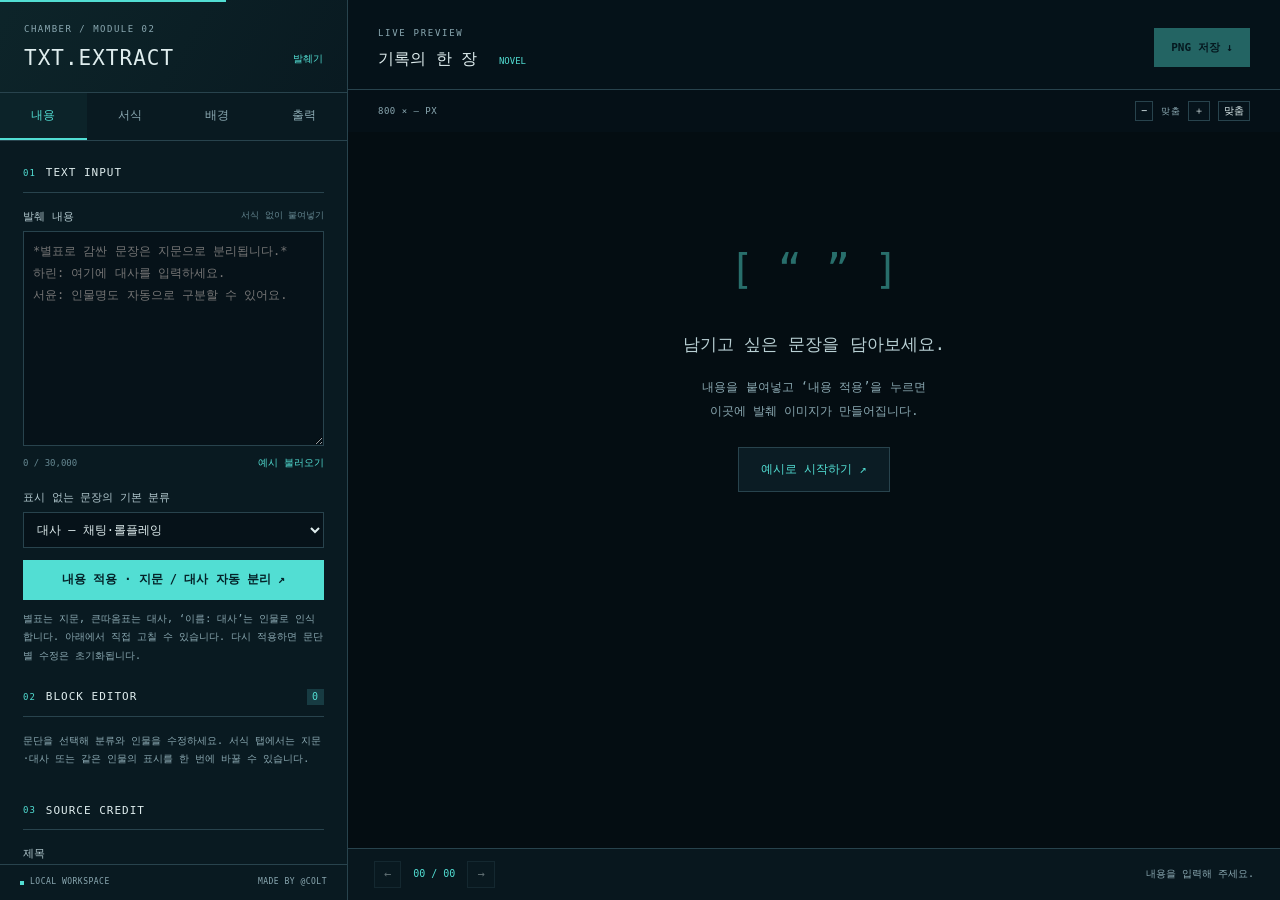
==== excerpt.html @ c3bf8d77 "Add SF HUD module home and novel/chat excerpt image editor" ====
<!doctype html>
<html lang="ko">
  <head>
    <meta charset="UTF-8" />
    <meta name="viewport" content="width=device-width, initial-scale=1" />
    <title>TXT.EXTRACT · @COLT</title>
    <link rel="icon" href="favicon.svg" />
    <link rel="stylesheet" href="fonts.css" />
    <link rel="stylesheet" href="excerpt.css" />
    <script src="excerpt-core.js" defer></script>
    <script src="excerpt.js" defer></script>
  </head>
  <body>
    <div class="extract-workspace">
      <aside class="controls" aria-label="발췌 편집 도구">
        <header class="control-title">
          <p>CHAMBER / MODULE 02</p>
          <h1>TXT.EXTRACT <span>발췌기</span></h1>
        </header>
        <nav class="editor-tabs" aria-label="발췌 편집 메뉴">
          <button data-panel="text" aria-selected="true">내용</button
          ><button data-panel="type" aria-selected="false">서식</button
          ><button data-panel="background" aria-selected="false">배경</button
          ><button data-panel="output" aria-selected="false">출력</button>
        </nav>
        <div class="panel-scroll">
          <section id="panel-text" class="panel">
            <div class="section-title"><span>01</span> TEXT INPUT</div>
            <label for="raw-text"
              >발췌 내용 <span class="subtle">서식 없이 붙여넣기</span></label
            >
            <textarea
              id="raw-text"
              rows="9"
              maxlength="30000"
              placeholder="*별표로 감싼 문장은 지문으로 분리됩니다.*&#10;하린: 여기에 대사를 입력하세요.&#10;서윤: 인물명도 자동으로 구분할 수 있어요."
            ></textarea>
            <div class="input-note">
              <span id="char-count">0 / 30,000</span
              ><button id="sample" class="text-button">예시 불러오기</button>
            </div>
            <label for="plain-type">표시 없는 문장의 기본 분류</label
            ><select id="plain-type">
              <option value="dialogue">대사 — 채팅·롤플레잉</option>
              <option value="narration">지문 — 소설·산문</option>
            </select>
            <button id="parse" class="primary full">
              내용 적용 · 지문 / 대사 자동 분리 ↗
            </button>
            <p class="hint">
              별표는 지문, 큰따옴표는 대사, ‘이름: 대사’는 인물로 인식합니다.
              아래에서 직접 고칠 수 있습니다. 다시 적용하면 문단별 수정은
              초기화됩니다.
            </p>
            <div class="section-title">
              <span>02</span> BLOCK EDITOR <b id="block-count">0</b>
            </div>
            <p class="hint">
              문단을 선택해 분류와 인물을 수정하세요. 서식 탭에서는 지문·대사
              또는 같은 인물의 표시를 한 번에 바꿀 수 있습니다.
            </p>
            <div
              id="block-list"
              class="block-list"
              aria-label="분리된 문단"
            ></div>
            <div id="block-editor" hidden>
              <div class="two-col">
                <label
                  >분류<select id="block-type">
                    <option value="narration">지문</option>
                    <option value="dialogue">대사</option>
                  </select></label
                ><label
                  >인물명<input
                    id="block-speaker"
                    list="speaker-list"
                    maxlength="24"
                    placeholder="선택 사항"
                /></label>
              </div>
              <datalist id="speaker-list"></datalist>
              <label for="block-text">선택 문단 내용</label
              ><textarea id="block-text" rows="5"></textarea>
              <div class="inline-toolbar" aria-label="선택한 글자 서식">
                <button data-mark="bold" title="선택 글자 굵게"><b>B</b></button
                ><button data-mark="italic" title="선택 글자 이탤릭">
                  <i>I</i></button
                ><button data-mark="strike" title="선택 글자 취소선">
                  <s>S</s></button
                ><input
                  id="mark-color"
                  type="color"
                  value="#ffee88"
                  aria-label="형광펜 색상"
                /><button data-mark="highlight">형광펜</button
                ><button id="clear-marks">초기화</button>
              </div>
              <p class="hint">
                위 내용에서 글자를 드래그한 다음 서식 버튼을 누르세요. 선택하지
                않으면 문단 전체에 적용됩니다. 내용 수정 시 이 문단의 부분
                서식은 초기화됩니다.
              </p>
              <div class="two-col">
                <button id="delete-block">문단 삭제</button
                ><button id="add-block">＋ 뒤에 문단 추가</button>
              </div>
            </div>
            <div class="section-title"><span>03</span> SOURCE CREDIT</div>
            <label
              >제목<input
                id="title"
                maxlength="100"
                placeholder="기록할 장면의 제목"
            /></label>
            <label
              >제작자<input
                id="creator"
                maxlength="100"
                placeholder="작가 · 제작자 이름"
            /></label>
            <label
              >캐릭터<input
                id="character"
                maxlength="100"
                placeholder="캐릭터 · 페어 이름"
            /></label>
            <label
              >플랫폼<input
                id="platform"
                maxlength="100"
                placeholder="플랫폼 이름"
            /></label>
            <label
              >출처 / 추가 표기<input
                id="source"
                maxlength="300"
                placeholder="작품명 · 링크 · 회차 등"
            /></label>
          </section>
          <section id="panel-type" class="panel" hidden>
            <div class="section-title"><span>01</span> READING FORMAT</div>
            <div class="segmented" aria-label="표현 형식">
              <button data-format="novel" aria-pressed="true">소설형</button
              ><button data-format="chat" aria-pressed="false">채팅형</button>
            </div>
            <label
              >글꼴<select id="font-family" data-config="fontFamily">
                <option
                  value="'Malgun Gothic', 'Apple SD Gothic Neo', sans-serif"
                >
                  고딕 · 시스템
                </option>
                <option value="'Batang', 'AppleMyungjo', serif">
                  명조 · 시스템
                </option>
                <option value="'D2Coding', monospace">D2Coding</option>
                <option value="'Nanum Gothic Coding', monospace">
                  나눔고딕코딩
                </option>
                <option value="'Orbit', sans-serif">Orbit</option>
              </select></label
            >
            <div class="two-col">
              <label
                >글자 크기 (px)<input
                  type="number"
                  id="font-size"
                  data-config="fontSize"
                  min="12"
                  max="64"
                  value="24" /></label
              ><label
                >줄 간격 (배)<input
                  type="number"
                  data-config="lineHeight"
                  min="1.2"
                  max="2.8"
                  step="0.1"
                  value="1.8"
              /></label>
            </div>
            <label
              >장평 <output id="widthScale-value">100%</output
              ><input
                type="range"
                data-config="widthScale"
                min="0.6"
                max="1.4"
                step="0.01"
                value="1"
            /></label>
            <label
              >자간 <output id="letterSpacing-value">0px</output
              ><input
                type="range"
                data-config="letterSpacing"
                min="-2"
                max="10"
                step="0.5"
                value="0"
            /></label>
            <div class="two-col">
              <label
                >문단 간격 (px)<input
                  type="number"
                  data-config="paragraphGap"
                  min="0"
                  max="100"
                  value="20" /></label
              ><label
                >전체 여백 (px)<input
                  type="number"
                  data-config="padding"
                  min="24"
                  max="180"
                  value="56"
              /></label>
            </div>
            <div class="two-col">
              <label
                >지문 추가 간격<input
                  type="number"
                  data-config="narrationGap"
                  min="0"
                  max="100"
                  value="8" /></label
              ><label
                >대사 추가 간격<input
                  type="number"
                  data-config="dialogueGap"
                  min="0"
                  max="100"
                  value="0"
              /></label>
            </div>
            <div class="section-title"><span>02</span> BATCH STYLE</div>
            <label
              >한 번에 편집할 대상<select id="style-target">
                <option value="narration">모든 지문</option>
                <option value="dialogue">모든 대사</option>
              </select></label
            >
            <p id="target-note" class="hint">
              같은 유형의 모든 문단에 적용됩니다.
            </p>
            <div class="two-col">
              <label
                >글자 색<input
                  type="color"
                  id="style-color"
                  value="#b2c7d1" /></label
              ><label
                >말풍선 색<input type="color" id="style-bubble" value="#12313b"
              /></label>
            </div>
            <div class="toggle-row">
              <label><input id="style-bold" type="checkbox" /> 굵게</label
              ><label><input id="style-italic" type="checkbox" /> 이탤릭</label
              ><label><input id="style-strike" type="checkbox" /> 취소선</label>
            </div>
            <div class="two-col">
              <label class="check-label"
                ><input id="style-highlight-on" type="checkbox" /> 형광펜</label
              ><label
                >형광펜 색<input
                  type="color"
                  id="style-highlight"
                  value="#526124"
              /></label>
            </div>
            <label
              >채팅 말풍선 위치<select id="style-align">
                <option value="auto">인물 순서로 좌 / 우</option>
                <option value="left">왼쪽</option>
                <option value="right">오른쪽</option>
              </select></label
            >
            <button id="reset-overrides" class="full">
              이 대상의 개별 서식 지우기
            </button>
            <p class="hint">
              개별 문단·부분 서식은 일괄 서식보다 우선합니다. 초기화하면 선택한
              대상에 속한 인물·문단·부분 서식을 함께 지워 일괄 서식을
              적용합니다.
            </p>
          </section>
          <section id="panel-background" class="panel" hidden>
            <div class="section-title"><span>01</span> BACKGROUND THEME</div>
            <div class="presets">
              <button data-theme="signal">
                <i style="background: #081c21"></i> SIGNAL</button
              ><button data-theme="paper">
                <i style="background: #f3eee5"></i> PAPER</button
              ><button data-theme="midnight">
                <i style="background: #171729"></i> MIDNIGHT</button
              ><button data-theme="rose">
                <i style="background: #f7e9ed"></i> ROSE
              </button>
            </div>
            <div class="two-col">
              <label
                >배경 색<input
                  type="color"
                  data-config="background"
                  value="#081c21" /></label
              ><label
                >프레임 색<input
                  type="color"
                  data-config="accent"
                  value="#52ded3"
              /></label>
            </div>
            <label
              >제목 · 출처 색<input
                type="color"
                data-config="ink"
                value="#dfedee"
            /></label>
            <label class="check-label"
              ><input type="checkbox" data-config="grid" checked /> HUD 배경
              격자 표시</label
            >
            <div class="section-title"><span>02</span> IMAGE LAYER</div>
            <label class="upload-label" for="background-file"
              ><span>＋ 배경 이미지 첨부</span
              ><small>PNG · JPG · WEBP / 최대 15MB</small
              ><input
                type="file"
                id="background-file"
                accept="image/png,image/jpeg,image/webp"
            /></label>
            <p id="image-name" class="hint">
              첨부한 이미지는 브라우저 안에서만 사용됩니다.
            </p>
            <label
              >이미지 불투명도 <output id="imageOpacity-value">50%</output
              ><input
                type="range"
                data-config="imageOpacity"
                min="0"
                max="1"
                step="0.01"
                value="0.5"
            /></label>
            <label
              >이미지 밝기 <output id="imageBrightness-value">100%</output
              ><input
                type="range"
                data-config="imageBrightness"
                min="0"
                max="200"
                step="1"
                value="100"
            /></label>
            <button id="remove-background" class="full">
              배경 이미지 제거
            </button>
            <p class="hint">
              이미지는 각 페이지에 꽉 차게 배치되며 중앙을 기준으로 잘립니다.
              불투명도는 배경 사진에만 적용됩니다.
            </p>
          </section>
          <section id="panel-output" class="panel" hidden>
            <div class="section-title"><span>01</span> PAGE SIZE</div>
            <label
              >페이지 나누기<select id="page-mode" data-config="pageMode">
                <option value="auto">자동 높이 — 내용에 맞게 한 장</option>
                <option value="fixed">지정 크기 — 넘치면 자동 분할</option>
                <option value="four">4장 맞춤 — 높이 자동 확장</option>
              </select></label
            >
            <p id="page-mode-note" class="hint"></p>
            <div class="two-col">
              <label
                >너비 (px)<input
                  type="number"
                  id="page-width"
                  data-config="width"
                  min="320"
                  max="1800"
                  step="10"
                  value="800" /></label
              ><label id="height-label"
                >높이 (px)<input
                  type="number"
                  id="page-height"
                  data-config="height"
                  min="320"
                  max="12000"
                  step="10"
                  value="1000"
              /></label>
            </div>
            <div class="preset-sizes">
              <button data-size="800,800">1:1</button
              ><button data-size="800,1000">4:5</button
              ><button data-size="900,1600">9:16</button
              ><button data-size="1200,675">16:9</button>
            </div>
            <p class="hint">
              4장 맞춤은 입력한 높이를 최소 높이로 사용합니다. 내용이 넘치면 네
              장을 같은 높이로 늘립니다. 글자 크기는 유지하고, 글줄 사이에서
              분리합니다.
            </p>
            <div class="section-title"><span>02</span> EXPORT</div>
            <button id="export-current" class="primary full">
              현재 페이지 PNG 저장 ↓
            </button>
            <button id="export-all" class="full">
              전체 PNG 묶음 저장 (.zip) ↓
            </button>
            <p class="hint">
              미리보기와 동일한 픽셀 크기로 저장합니다. 여러 장은 ZIP 안의 개별
              PNG로 제공됩니다. 매우 긴 자동 높이는 12,000px 단위로 안전하게
              나눕니다.
            </p>
            <div class="section-title"><span>03</span> SAVE YOUR WORK</div>
            <button id="save-project" class="full">
              편집 파일 저장 (.json)</button
            ><label class="import-label"
              >편집 파일 불러오기<input
                type="file"
                id="load-project"
                accept="application/json,.json"
            /></label>
            <p class="hint">
              새로고침 전 편집 파일을 저장해 주세요. 내용·서식·배경 이미지를
              함께 보관하고 다시 편집할 수 있습니다. 홈 / 탭 이동 중에는 작업이
              유지됩니다.
            </p>
          </section>
        </div>
        <footer class="control-footer">
          <span class="status-dot"></span> LOCAL WORKSPACE
          <span>MADE BY @COLT</span>
        </footer>
      </aside>
      <main class="preview-panel">
        <header class="preview-toolbar">
          <div>
            <span class="eyebrow">LIVE PREVIEW</span>
            <h2>기록의 한 장 <span id="format-label">NOVEL</span></h2>
          </div>
          <button id="quick-export" class="primary">PNG 저장 ↓</button>
        </header>
        <div class="preview-meta">
          <span id="dimensions">800 × — PX</span>
          <div>
            <button id="zoom-out" aria-label="미리보기 축소">−</button
            ><span id="zoom-label">맞춤</span
            ><button id="zoom-in" aria-label="미리보기 확대">＋</button
            ><button id="zoom-fit">맞춤</button>
          </div>
        </div>
        <div id="preview-scroll" class="preview-scroll">
          <div id="canvas-holder">
            <canvas
              id="excerpt-canvas"
              aria-label="발췌 이미지 미리보기"
            ></canvas>
          </div>
          <div id="empty-state">
            <span>[ “ ” ]</span>
            <h3>남기고 싶은 문장을 담아보세요.</h3>
            <p>
              내용을 붙여넣고 ‘내용 적용’을 누르면<br />이곳에 발췌 이미지가
              만들어집니다.
            </p>
            <button id="empty-sample">예시로 시작하기 ↗</button>
          </div>
        </div>
        <footer class="preview-footer">
          <div class="page-navigation">
            <button id="previous-page" aria-label="이전 페이지">←</button
            ><span id="page-number">01 / 01</span
            ><button id="next-page" aria-label="다음 페이지">→</button>
          </div>
          <span id="status" role="status" aria-live="polite"
            >내용을 입력해 주세요.</span
          >
        </footer>
      </main>
    </div>
  </body>
</html>
---- excerpt.css ----
:root {
  color-scheme: dark;
  --accent: #52ded3;
  --text: #dfedee;
  --muted: #8ba9b2;
  --line: #28434d;
  --mono: "D2Coding", monospace;
}
* {
  box-sizing: border-box;
}
[hidden] {
  display: none !important;
}
body {
  margin: 0;
  background: #040d12;
  color: var(--text);
  font: 12px/1.6 var(--mono);
}
button,
input,
textarea,
select {
  font: inherit;
}
button {
  cursor: pointer;
  background: #0b1c24;
  border: 1px solid var(--line);
  color: var(--text);
  padding: 9px 12px;
  transition:
    border-color 0.15s,
    background 0.15s;
}
button:hover {
  border-color: var(--accent);
  background: #123039;
}
button:disabled {
  opacity: 0.4;
  cursor: default;
}
button:focus-visible,
input:focus-visible,
textarea:focus-visible,
select:focus-visible {
  outline: 2px solid var(--accent);
  outline-offset: 2px;
}
input,
textarea,
select {
  background: #061219;
  border: 1px solid var(--line);
  border-radius: 0;
  color: var(--text);
  padding: 9px;
  width: 100%;
  min-width: 0;
}
textarea {
  resize: vertical;
  line-height: 1.8;
}
label {
  display: block;
  color: #b2c8ce;
  font-size: 11px;
  margin: 15px 0 6px;
}
label input,
label select {
  display: block;
  margin-top: 6px;
}
input[type="color"] {
  height: 36px;
  padding: 4px;
}
input[type="range"] {
  accent-color: var(--accent);
  padding: 0;
  cursor: pointer;
}
input[type="checkbox"] {
  display: inline-block;
  width: auto;
  accent-color: var(--accent);
  margin: 0 5px 0 0;
}
output {
  float: right;
  color: var(--accent);
}
.full {
  width: 100%;
  margin-top: 12px;
}
.primary {
  background: var(--accent);
  border-color: var(--accent);
  color: #042228;
  font-weight: bold;
}
.primary:hover {
  background: #82eee6;
  color: #042228;
}
.extract-workspace {
  display: grid;
  grid-template-columns: 348px minmax(0, 1fr);
  height: 100dvh;
}
.controls {
  display: flex;
  flex-direction: column;
  min-height: 0;
  border-right: 1px solid var(--line);
  background: #091a21;
}
.control-title {
  padding: 22px 24px 16px;
  position: relative;
  background: linear-gradient(120deg, #15393a55, transparent);
}
.control-title:before {
  content: "";
  position: absolute;
  top: 0;
  left: 0;
  width: 65%;
  height: 2px;
  background: var(--accent);
}
.control-title p {
  font-size: 9px;
  letter-spacing: 1.5px;
  color: var(--muted);
  margin: 0 0 6px;
}
.control-title h1 {
  font-size: 21px;
  font-weight: normal;
  margin: 0;
  letter-spacing: 1px;
  display: flex;
  justify-content: space-between;
  align-items: center;
}
.control-title h1 span {
  font-size: 10px;
  color: var(--accent);
  letter-spacing: 0;
}
.editor-tabs {
  display: grid;
  grid-template-columns: repeat(4, 1fr);
  border-top: 1px solid var(--line);
  border-bottom: 1px solid var(--line);
}
.editor-tabs button {
  border: 0;
  border-bottom: 2px solid transparent;
  color: var(--muted);
  background: transparent;
  padding: 13px 0;
}
.editor-tabs button[aria-selected="true"] {
  color: var(--accent);
  border-color: var(--accent);
  background: #52ded30b;
}
.panel-scroll {
  overflow-y: auto;
  flex: 1;
  padding: 0 23px 24px;
  scrollbar-width: thin;
  scrollbar-color: #34535e #08171e;
}
.section-title {
  display: flex;
  align-items: center;
  gap: 10px;
  font-size: 11px;
  letter-spacing: 1px;
  margin: 23px 0 15px;
  border-bottom: 1px solid var(--line);
  padding-bottom: 10px;
}
.section-title > span {
  font-size: 9px;
  color: var(--accent);
}
.section-title b {
  margin-left: auto;
  background: #173b42;
  color: var(--accent);
  padding: 0 5px;
  font-size: 10px;
  font-weight: normal;
}
.hint {
  color: var(--muted);
  font-size: 10px;
  line-height: 1.85;
  margin: 10px 0;
  overflow-wrap: anywhere;
}
.subtle {
  float: right;
  color: #678993;
  font-size: 9px;
}
.input-note {
  display: flex;
  align-items: center;
  justify-content: space-between;
  color: #678993;
  font-size: 9px;
}
.text-button {
  border: 0;
  padding: 3px 0;
  background: transparent;
  color: var(--accent);
  font-size: 10px;
}
.two-col {
  display: grid;
  grid-template-columns: 1fr 1fr;
  gap: 10px;
}
.two-col > label {
  min-width: 0;
}
.block-list {
  max-height: 218px;
  overflow-y: auto;
  scrollbar-width: thin;
  display: flex;
  flex-direction: column;
  gap: 5px;
}
.block-item {
  display: flex;
  gap: 8px;
  align-items: center;
  text-align: left;
  padding: 9px;
  min-height: 38px;
}
.block-item[aria-pressed="true"] {
  border-color: var(--accent);
  background: #133037;
}
.block-item > span {
  color: var(--accent);
  font-size: 9px;
  flex: none;
}
.block-item > small {
  font-size: 10px;
  white-space: nowrap;
  overflow: hidden;
  text-overflow: ellipsis;
  color: #bad0d5;
}
.inline-toolbar {
  display: flex;
  gap: 4px;
  flex-wrap: wrap;
  margin-top: 8px;
}
.inline-toolbar button {
  font-size: 10px;
  padding: 6px 9px;
}
.inline-toolbar input[type="color"] {
  width: 30px;
  height: 31px;
}
.segmented {
  display: grid;
  grid-template-columns: 1fr 1fr;
}
.segmented button[aria-pressed="true"] {
  color: var(--accent);
  border-color: var(--accent);
  background: #153237;
}
.toggle-row {
  display: flex;
  justify-content: space-between;
}
.toggle-row label,
.check-label {
  display: flex;
  align-items: center;
}
.presets {
  display: grid;
  grid-template-columns: 1fr 1fr;
  gap: 8px;
}
.presets button {
  font-size: 10px;
  text-align: left;
  padding: 11px 8px;
}
.presets i {
  display: inline-block;
  width: 14px;
  height: 14px;
  border: 1px solid #75979e;
  vertical-align: middle;
  margin-right: 7px;
}
.upload-label {
  border: 1px dashed #4b7179;
  text-align: center;
  padding: 18px 10px;
  cursor: pointer;
}
.upload-label span {
  display: block;
  color: var(--accent);
  font-size: 12px;
}
.upload-label small {
  display: block;
  color: var(--muted);
  margin-top: 5px;
}
.upload-label input {
  font-size: 10px;
  margin-top: 10px;
  border: 0;
  padding: 0;
}
.preset-sizes {
  display: grid;
  grid-template-columns: repeat(4, 1fr);
  gap: 5px;
  margin-top: 12px;
}
.preset-sizes button {
  padding: 7px 4px;
  font-size: 10px;
}
.import-label {
  border: 1px solid var(--line);
  padding: 10px;
  cursor: pointer;
}
.import-label input {
  font-size: 10px;
  padding: 0;
  border: 0;
}
.control-footer {
  display: flex;
  align-items: center;
  gap: 6px;
  border-top: 1px solid var(--line);
  padding: 11px 20px;
  color: var(--muted);
  font-size: 8px;
  letter-spacing: 0.5px;
}
.control-footer > span:last-child {
  margin-left: auto;
}
.status-dot {
  height: 4px;
  width: 4px;
  background: var(--accent);
}
.preview-panel {
  display: flex;
  flex-direction: column;
  min-height: 0;
  min-width: 0;
  background-image: radial-gradient(#31586355 0.7px, transparent 0.7px);
  background-size: 16px 16px;
}
.preview-toolbar {
  display: flex;
  align-items: center;
  justify-content: space-between;
  padding: 23px 30px 17px;
  background: #06131beb;
  border-bottom: 1px solid var(--line);
  gap: 12px;
}
.eyebrow {
  color: var(--muted);
  letter-spacing: 1.7px;
  font-size: 9px;
}
.preview-toolbar h2 {
  margin: 4px 0 0;
  font-size: 16px;
  font-weight: normal;
}
.preview-toolbar h2 span {
  font-size: 9px;
  color: var(--accent);
  margin-left: 12px;
}
.preview-toolbar .primary {
  font-size: 11px;
  padding: 10px 16px;
}
.preview-meta {
  padding: 11px 30px;
  display: flex;
  justify-content: space-between;
  color: var(--muted);
  font-size: 9px;
  letter-spacing: 0.5px;
  align-items: center;
  background: #06131b99;
}
.preview-meta > div {
  display: flex;
  align-items: center;
  gap: 8px;
}
.preview-meta button {
  padding: 1px 5px;
  font-size: 10px;
  background: #06131b;
}
.preview-scroll {
  flex: 1;
  overflow: auto;
  padding: 25px 40px 40px;
  min-height: 200px;
  position: relative;
  scrollbar-width: thin;
  scrollbar-color: #34535e #06131b;
}
#canvas-holder {
  margin: auto;
  width: fit-content;
  max-width: none;
  box-shadow: 0 15px 70px #0006;
  border: 1px solid #395660;
}
#excerpt-canvas {
  display: block;
}
#empty-state {
  text-align: center;
  max-width: 450px;
  margin: 80px auto;
  color: var(--muted);
}
#empty-state > span {
  font-size: 40px;
  color: #52ded377;
}
#empty-state h3 {
  font-size: 17px;
  font-weight: normal;
  color: #b9d0d4;
  margin-top: 30px;
}
#empty-state p {
  font-size: 12px;
  line-height: 2;
}
#empty-state button {
  color: var(--accent);
  margin-top: 12px;
  padding: 12px 22px;
}
.preview-footer {
  display: flex;
  align-items: center;
  justify-content: space-between;
  gap: 18px;
  border-top: 1px solid var(--line);
  background: #08171e;
  padding: 12px 26px;
}
.page-navigation {
  display: flex;
  align-items: center;
  gap: 12px;
  flex: none;
}
.page-navigation button {
  padding: 3px 9px;
}
.page-navigation span {
  font-size: 10px;
  color: var(--accent);
}
#status {
  color: var(--muted);
  font-size: 10px;
  text-align: right;
  overflow-wrap: anywhere;
}
#status.error {
  color: #ff9a9a;
}
@media (max-width: 1050px) {
  .extract-workspace {
    grid-template-columns: 310px minmax(0, 1fr);
  }
  .panel-scroll {
    padding: 0 18px 22px;
  }
  .preview-toolbar {
    padding: 20px;
  }
  .preview-scroll {
    padding: 22px 20px;
  }
  .preview-footer {
    padding: 12px 16px;
    flex-wrap: wrap;
  }
  .preview-meta {
    padding: 10px 20px;
  }
}
@media (max-width: 700px) {
  .extract-workspace {
    height: auto;
    grid-template-columns: 1fr;
  }
  .controls {
    height: 560px;
    border-right: 0;
    border-bottom: 1px solid var(--line);
  }
  .control-title {
    padding: 16px 20px 13px;
  }
  .control-title h1 {
    font-size: 19px;
  }
  .panel-scroll {
    padding: 0 20px 20px;
  }
  .control-footer {
    display: none;
  }
  .preview-panel {
    min-height: 500px;
    height: 70dvh;
  }
  .preview-toolbar {
    padding: 16px 20px;
  }
  .preview-scroll {
    padding: 20px 16px;
  }
  .preview-meta {
    padding: 9px 16px;
  }
  .preview-footer {
    gap: 8px;
    align-items: flex-start;
  }
  #status {
    max-width: 60%;
  }
  #empty-state {
    margin: 40px auto;
  }
  .preview-toolbar h2 {
    font-size: 14px;
  }
}
@media (prefers-reduced-motion: reduce) {
  * {
    transition: none !important;
  }
}
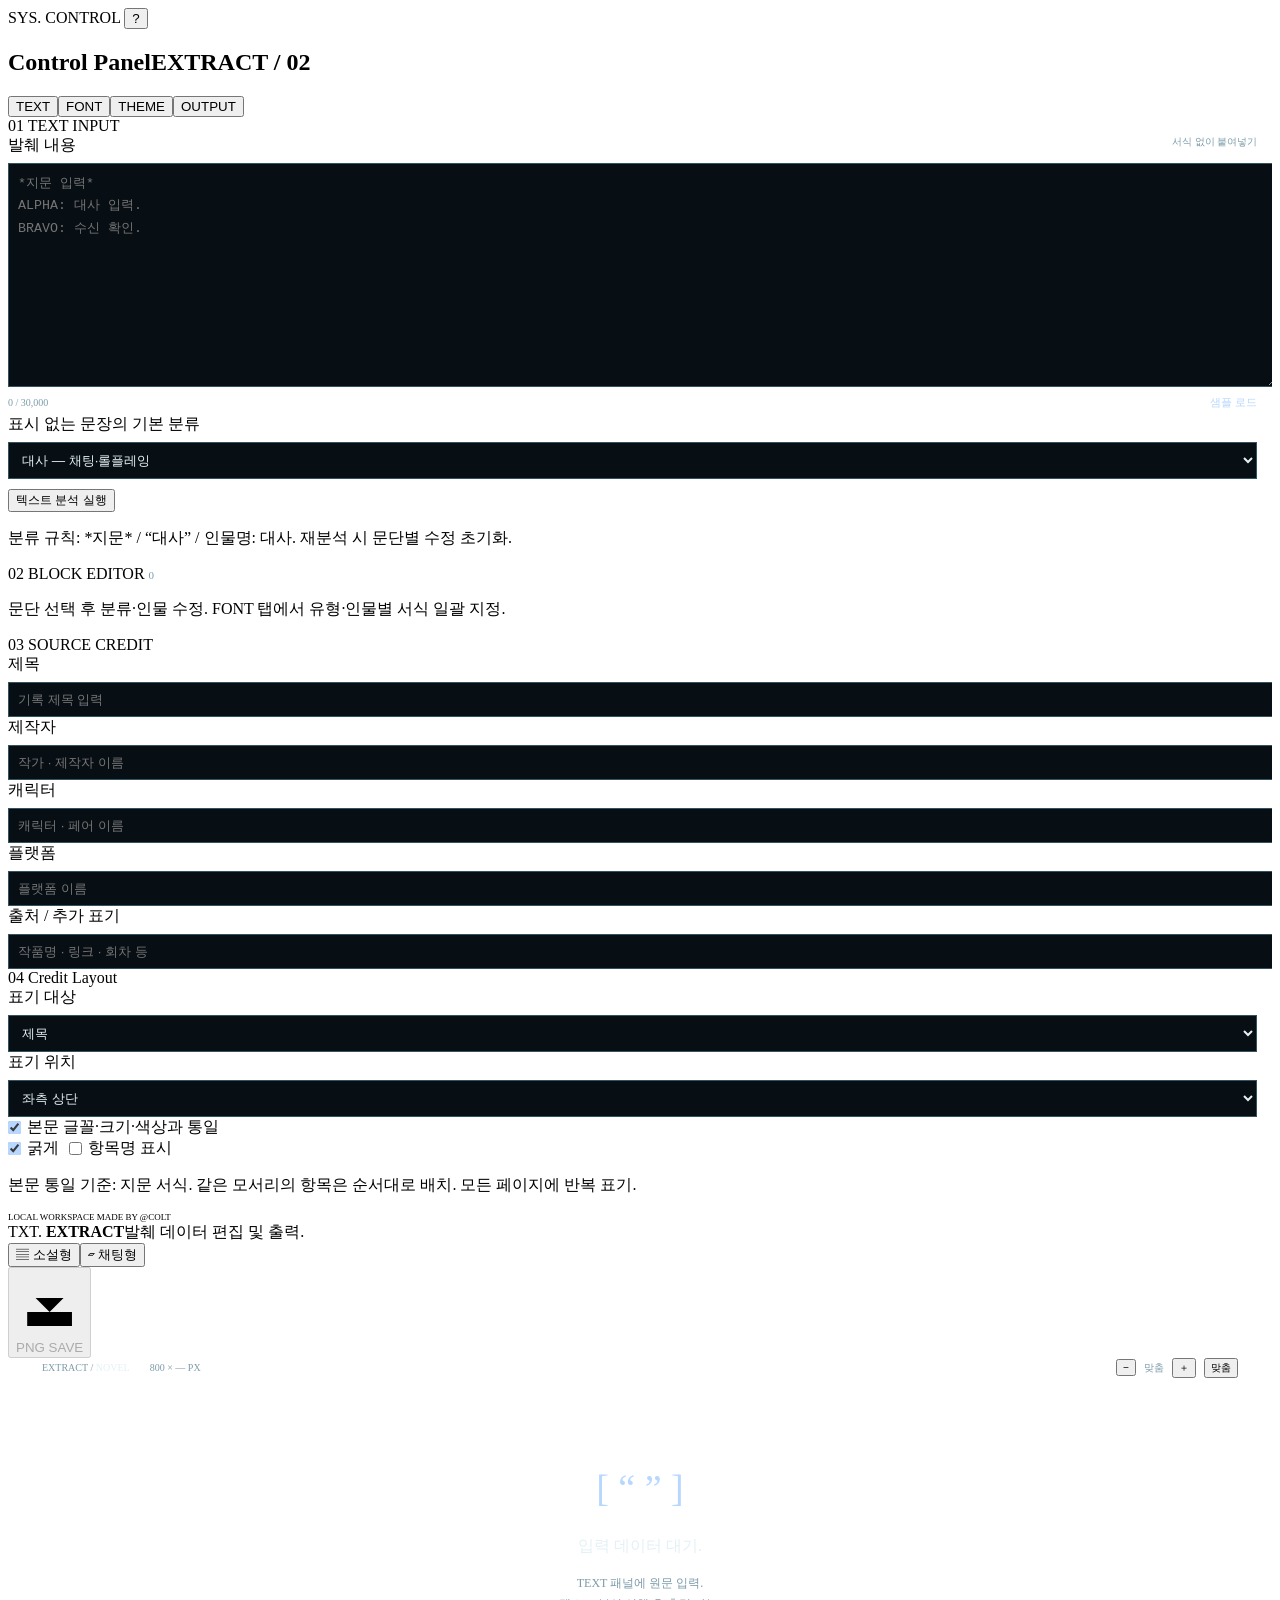
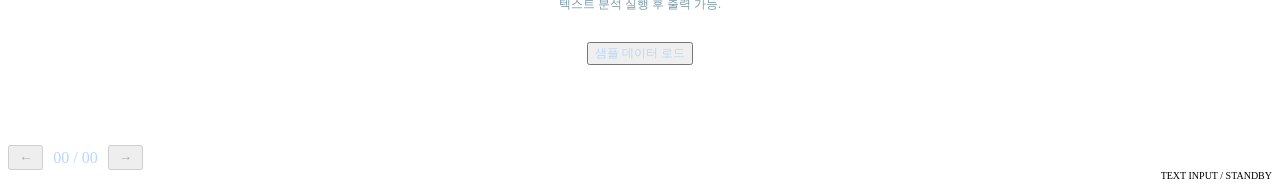
==== commit 97c3b30a: "Align excerpt controls and guide with SYS.PROFILE; add HUD output customization and local presets" ====
--- a/excerpt.html
+++ b/excerpt.html
@@ -4,24 +4,28 @@
     <meta charset="UTF-8" />
     <meta name="viewport" content="width=device-width, initial-scale=1" />
     <title>TXT.EXTRACT · @COLT</title>
-    <link rel="icon" href="favicon.svg" />
+    <link rel="icon" href="favicon.svg?v=scope3" />
     <link rel="stylesheet" href="fonts.css" />
+    <link rel="stylesheet" href="style.css" />
     <link rel="stylesheet" href="excerpt.css" />
+    <script src="profile-presets.js" defer></script>
     <script src="excerpt-core.js" defer></script>
     <script src="excerpt.js" defer></script>
   </head>
   <body>
-    <div class="extract-workspace">
-      <aside class="controls" aria-label="발췌 편집 도구">
-        <header class="control-title">
-          <p>CHAMBER / MODULE 02</p>
-          <h1>TXT.EXTRACT <span>발췌기</span></h1>
+    <div class="workspace extract-workspace">
+      <aside class="editor controls" aria-label="발췌 편집 도구">
+        <header class="editor-title">
+          <span class="eyebrow">SYS. CONTROL</span>
+          <button id="help" class="quiet" aria-label="User Manual">?</button>
+          <h1>Control Panel<span>EXTRACT / 02</span></h1>
         </header>
-        <nav class="editor-tabs" aria-label="발췌 편집 메뉴">
-          <button data-panel="text" aria-selected="true">내용</button
-          ><button data-panel="type" aria-selected="false">서식</button
-          ><button data-panel="background" aria-selected="false">배경</button
-          ><button data-panel="output" aria-selected="false">출력</button>
+        <nav class="tabs editor-tabs" aria-label="발췌 편집 메뉴">
+          <button data-panel="text" class="active" aria-pressed="true">
+            TEXT</button
+          ><button data-panel="type" aria-pressed="false">FONT</button
+          ><button data-panel="background" aria-pressed="false">THEME</button
+          ><button data-panel="output" aria-pressed="false">OUTPUT</button>
         </nav>
         <div class="panel-scroll">
           <section id="panel-text" class="panel">
@@ -33,31 +37,28 @@
               id="raw-text"
               rows="9"
               maxlength="30000"
-              placeholder="*별표로 감싼 문장은 지문으로 분리됩니다.*&#10;하린: 여기에 대사를 입력하세요.&#10;서윤: 인물명도 자동으로 구분할 수 있어요."
+              placeholder="*지문 입력*&#10;ALPHA: 대사 입력.&#10;BRAVO: 수신 확인."
             ></textarea>
             <div class="input-note">
               <span id="char-count">0 / 30,000</span
-              ><button id="sample" class="text-button">예시 불러오기</button>
+              ><button id="sample" class="text-button">샘플 로드</button>
             </div>
             <label for="plain-type">표시 없는 문장의 기본 분류</label
             ><select id="plain-type">
               <option value="dialogue">대사 — 채팅·롤플레잉</option>
               <option value="narration">지문 — 소설·산문</option>
             </select>
-            <button id="parse" class="primary full">
-              내용 적용 · 지문 / 대사 자동 분리 ↗
-            </button>
-            <p class="hint">
-              별표는 지문, 큰따옴표는 대사, ‘이름: 대사’는 인물로 인식합니다.
-              아래에서 직접 고칠 수 있습니다. 다시 적용하면 문단별 수정은
-              초기화됩니다.
+            <button id="parse" class="primary full">텍스트 분석 실행</button>
+            <p class="hint">
+              분류 규칙: *지문* / “대사” / 인물명: 대사. 재분석 시 문단별 수정
+              초기화.
             </p>
             <div class="section-title">
               <span>02</span> BLOCK EDITOR <b id="block-count">0</b>
             </div>
             <p class="hint">
-              문단을 선택해 분류와 인물을 수정하세요. 서식 탭에서는 지문·대사
-              또는 같은 인물의 표시를 한 번에 바꿀 수 있습니다.
+              문단 선택 후 분류·인물 수정. FONT 탭에서 유형·인물별 서식 일괄
+              지정.
             </p>
             <div
               id="block-list"
@@ -97,9 +98,8 @@
                 ><button id="clear-marks">초기화</button>
               </div>
               <p class="hint">
-                위 내용에서 글자를 드래그한 다음 서식 버튼을 누르세요. 선택하지
-                않으면 문단 전체에 적용됩니다. 내용 수정 시 이 문단의 부분
-                서식은 초기화됩니다.
+                문자 범위 선택 후 서식 지정. 미선택 시 문단 전체 적용. 내용 수정
+                시 부분 서식 초기화.
               </p>
               <div class="two-col">
                 <button id="delete-block">문단 삭제</button
@@ -111,7 +111,7 @@
               >제목<input
                 id="title"
                 maxlength="100"
-                placeholder="기록할 장면의 제목"
+                placeholder="기록 제목 입력"
             /></label>
             <label
               >제작자<input
@@ -137,39 +137,102 @@
                 maxlength="300"
                 placeholder="작품명 · 링크 · 회차 등"
             /></label>
+            <div class="section-title"><span>04</span> Credit Layout</div>
+            <label
+              >표기 대상<select id="meta-target">
+                <option value="title">제목</option>
+                <option value="creator">제작자</option>
+                <option value="character">캐릭터</option>
+                <option value="platform">플랫폼</option>
+                <option value="source">출처</option>
+              </select></label
+            >
+            <label
+              >표기 위치<select id="meta-position">
+                <option value="tl">좌측 상단</option>
+                <option value="tr">우측 상단</option>
+                <option value="bl">좌측 하단</option>
+                <option value="br">우측 하단</option>
+                <option value="hidden">표시 안 함</option>
+              </select></label
+            >
+            <label class="check-label"
+              ><input id="meta-inherit" type="checkbox" checked /> 본문
+              글꼴·크기·색상과 통일</label
+            >
+            <div id="meta-custom" hidden>
+              <label>표기 글꼴<select id="meta-font"></select></label>
+              <div class="two-col">
+                <label
+                  >크기 (pt)<input
+                    id="meta-size"
+                    type="number"
+                    min="6"
+                    max="36"
+                    step="0.5"
+                    value="10.5" /></label
+                ><label
+                  >색상<input id="meta-color" type="color" value="#e4f1f5"
+                /></label>
+              </div>
+            </div>
+            <div class="toggle-row">
+              <label><input id="meta-bold" type="checkbox" /> 굵게</label
+              ><label
+                ><input id="meta-label" type="checkbox" /> 항목명 표시</label
+              >
+            </div>
+            <p class="hint">
+              본문 통일 기준: 지문 서식. 같은 모서리의 항목은 순서대로 배치.
+              모든 페이지에 반복 표기.
+            </p>
           </section>
           <section id="panel-type" class="panel" hidden>
-            <div class="section-title"><span>01</span> READING FORMAT</div>
-            <div class="segmented" aria-label="표현 형식">
-              <button data-format="novel" aria-pressed="true">소설형</button
-              ><button data-format="chat" aria-pressed="false">채팅형</button>
-            </div>
-            <label
-              >글꼴<select id="font-family" data-config="fontFamily">
-                <option
-                  value="'Malgun Gothic', 'Apple SD Gothic Neo', sans-serif"
-                >
-                  고딕 · 시스템
-                </option>
-                <option value="'Batang', 'AppleMyungjo', serif">
-                  명조 · 시스템
-                </option>
-                <option value="'D2Coding', monospace">D2Coding</option>
-                <option value="'Nanum Gothic Coding', monospace">
-                  나눔고딕코딩
-                </option>
-                <option value="'Orbit', sans-serif">Orbit</option>
-              </select></label
-            >
+            <div class="section-title"><span>01</span> Input Font</div>
+            <div
+              id="font-options"
+              class="font-options"
+              aria-label="글꼴 선택"
+            ></div>
+            <p id="font-status" class="hint" role="status">
+              D2Coding / STANDBY
+            </p>
+            <div class="section-title"><span>02</span> Custom Font</div>
+            <label class="upload-zone upload-label"
+              >＋ 본문 글꼴 등록<small
+                >WOFF · WOFF2 · TTF · OTF / 최대 15MB</small
+              ><input
+                id="custom-font-file"
+                type="file"
+                accept=".woff,.woff2,.ttf,.otf"
+            /></label>
+            <p class="hint">
+              사용 권한이 있는 폰트만 등록하십시오. 사용자 등록 폰트의 이용
+              책임은 사용자에게 있습니다. 상세 안내: 상단 ? 버튼.
+            </p>
+            <label
+              >등록 폰트<select id="custom-font-list">
+                <option value="">등록된 폰트 없음</option>
+              </select></label
+            >
+            <button id="remove-custom-font" class="outline full" disabled>
+              선택 폰트 해제
+            </button>
+            <p id="custom-font-status" class="hint" role="status">
+              로컬 글꼴 사용. 서버 업로드 없음.
+            </p>
+            <div class="section-title"><span>03</span> Font Size</div>
             <div class="two-col">
               <label
-                >글자 크기 (px)<input
+                >글자 크기 (pt)<input
                   type="number"
                   id="font-size"
                   data-config="fontSize"
-                  min="12"
-                  max="64"
-                  value="24" /></label
+                  data-unit="pt"
+                  min="6"
+                  max="48"
+                  step="0.5"
+                  value="12" /></label
               ><label
                 >줄 간격 (배)<input
                   type="number"
@@ -234,16 +297,14 @@
                   value="0"
               /></label>
             </div>
-            <div class="section-title"><span>02</span> BATCH STYLE</div>
+            <div class="section-title"><span>04</span> Batch Style</div>
             <label
               >한 번에 편집할 대상<select id="style-target">
                 <option value="narration">모든 지문</option>
                 <option value="dialogue">모든 대사</option>
               </select></label
             >
-            <p id="target-note" class="hint">
-              같은 유형의 모든 문단에 적용됩니다.
-            </p>
+            <p id="target-note" class="hint">선택 유형 전체 적용.</p>
             <div class="two-col">
               <label
                 >글자 색<input
@@ -280,27 +341,20 @@
               이 대상의 개별 서식 지우기
             </button>
             <p class="hint">
-              개별 문단·부분 서식은 일괄 서식보다 우선합니다. 초기화하면 선택한
-              대상에 속한 인물·문단·부분 서식을 함께 지워 일괄 서식을
-              적용합니다.
+              우선순위: 부분 > 문단 > 인물 > 유형. 개별 서식 초기화 시 유형 서식
+              적용.
             </p>
           </section>
           <section id="panel-background" class="panel" hidden>
             <div class="section-title"><span>01</span> BACKGROUND THEME</div>
-            <div class="presets">
-              <button data-theme="signal">
-                <i style="background: #081c21"></i> SIGNAL</button
-              ><button data-theme="paper">
-                <i style="background: #f3eee5"></i> PAPER</button
-              ><button data-theme="midnight">
-                <i style="background: #171729"></i> MIDNIGHT</button
-              ><button data-theme="rose">
-                <i style="background: #f7e9ed"></i> ROSE
-              </button>
-            </div>
+            <div
+              id="theme-presets"
+              class="theme-presets"
+              aria-label="테마 프리셋"
+            ></div>
             <div class="two-col">
               <label
-                >배경 색<input
+                >배경 시작<input
                   type="color"
                   data-config="background"
                   value="#081c21" /></label
@@ -312,17 +366,62 @@
               /></label>
             </div>
             <label
-              >제목 · 출처 색<input
+              >배경 끝<input
                 type="color"
-                data-config="ink"
-                value="#dfedee"
+                data-config="backgroundEnd"
+                value="#02090d"
             /></label>
             <label class="check-label"
               ><input type="checkbox" data-config="grid" checked /> HUD 배경
               격자 표시</label
             >
-            <div class="section-title"><span>02</span> IMAGE LAYER</div>
-            <label class="upload-label" for="background-file"
+            <label
+              >출력 프레임<select data-config="frameStyle">
+                <option value="hud">SF HUD / 분절 프레임</option>
+                <option value="none">프레임 없음</option>
+              </select></label
+            >
+            <div class="section-title"><span>02</span> Dialogue Panel</div>
+            <label
+              >대사창 기본 색상<input
+                type="color"
+                data-config="bubble"
+                value="#14233b"
+            /></label>
+            <label
+              >대사창 형상<select data-config="bubbleShape">
+                <option value="sf">SF / 절삭 패널</option>
+                <option value="round">라운드 말풍선</option>
+              </select></label
+            >
+            <p class="hint">
+              채팅형에 적용. 인물·문단별 대사창 색상은 FONT 탭의 편집 대상으로
+              지정.
+            </p>
+            <label class="check-label"
+              ><input type="checkbox" data-config="showAvatars" /> 대사 주인
+              이미지 표시</label
+            >
+            <label
+              >이미지 등록 대상<select id="avatar-speaker">
+                <option value="">인물명 지정 필요</option>
+              </select></label
+            >
+            <label class="upload-zone upload-label"
+              >＋ 인물 이미지 등록<small>PNG · JPG · WEBP / 최대 15MB</small
+              ><input
+                id="avatar-file"
+                type="file"
+                accept="image/png,image/jpeg,image/webp"
+            /></label>
+            <button id="remove-avatar" class="outline full">
+              선택 인물 이미지 제거
+            </button>
+            <p id="avatar-status" class="hint" role="status">
+              TEXT 패널에서 대사 인물 지정 후 등록.
+            </p>
+            <div class="section-title"><span>03</span> IMAGE LAYER</div>
+            <label class="upload-zone upload-label" for="background-file"
               ><span>＋ 배경 이미지 첨부</span
               ><small>PNG · JPG · WEBP / 최대 15MB</small
               ><input
@@ -330,9 +429,7 @@
                 id="background-file"
                 accept="image/png,image/jpeg,image/webp"
             /></label>
-            <p id="image-name" class="hint">
-              첨부한 이미지는 브라우저 안에서만 사용됩니다.
-            </p>
+            <p id="image-name" class="hint">IMAGE LAYER / NOT LOADED</p>
             <label
               >이미지 불투명도 <output id="imageOpacity-value">50%</output
               ><input
@@ -357,8 +454,7 @@
               배경 이미지 제거
             </button>
             <p class="hint">
-              이미지는 각 페이지에 꽉 차게 배치되며 중앙을 기준으로 잘립니다.
-              불투명도는 배경 사진에만 적용됩니다.
+              배경 중앙 정렬 및 영역 채움. 불투명도는 이미지 계층에만 적용.
             </p>
           </section>
           <section id="panel-output" class="panel" hidden>
@@ -399,53 +495,88 @@
               ><button data-size="1200,675">16:9</button>
             </div>
             <p class="hint">
-              4장 맞춤은 입력한 높이를 최소 높이로 사용합니다. 내용이 넘치면 네
-              장을 같은 높이로 늘립니다. 글자 크기는 유지하고, 글줄 사이에서
-              분리합니다.
-            </p>
+              4장 모드: 지정 높이 기준. 초과 시 전체 페이지 높이 동시 확장. 글자
+              크기 유지, 행 단위 분리.
+            </p>
+            <label class="check-label"
+              ><input type="checkbox" data-config="pageNumbers" /> 출력 이미지에
+              페이지 번호 표시</label
+            >
             <div class="section-title"><span>02</span> EXPORT</div>
             <button id="export-current" class="primary full">
               현재 페이지 PNG 저장 ↓
             </button>
             <button id="export-all" class="full">
-              전체 PNG 묶음 저장 (.zip) ↓
-            </button>
-            <p class="hint">
-              미리보기와 동일한 픽셀 크기로 저장합니다. 여러 장은 ZIP 안의 개별
-              PNG로 제공됩니다. 매우 긴 자동 높이는 12,000px 단위로 안전하게
-              나눕니다.
-            </p>
-            <div class="section-title"><span>03</span> SAVE YOUR WORK</div>
-            <button id="save-project" class="full">
-              편집 파일 저장 (.json)</button
-            ><label class="import-label"
-              >편집 파일 불러오기<input
-                type="file"
-                id="load-project"
-                accept="application/json,.json"
-            /></label>
-            <p class="hint">
-              새로고침 전 편집 파일을 저장해 주세요. 내용·서식·배경 이미지를
-              함께 보관하고 다시 편집할 수 있습니다. 홈 / 탭 이동 중에는 작업이
-              유지됩니다.
+              전체 페이지 PNG 개별 저장 ↓
+            </button>
+            <p class="hint">
+              페이지별 PNG 출력. 브라우저의 다중 다운로드 허용 필요. 자동 높이
+              상한 12,000px.
+            </p>
+            <section id="download-results" hidden aria-label="개별 PNG 저장">
+              <p class="hint">
+                PNG 생성 완료. 자동 다운로드 차단 시 아래 파일을 개별
+                저장하십시오.
+              </p>
+              <div id="download-list" class="download-list"></div>
+            </section>
+            <div class="section-title"><span>03</span> User Presets</div>
+            <label
+              >프리셋 명칭<input
+                id="preset-name"
+                maxlength="40"
+                placeholder="프리셋 명칭 입력"
+            /></label>
+            <button id="save-preset" class="outline full">
+              ＋ 현재 설정 저장
+            </button>
+            <label
+              >저장 목록<select id="saved-presets">
+                <option value="">저장된 프리셋 없음</option>
+              </select></label
+            >
+            <div class="two-col">
+              <button id="load-preset" disabled>프리셋 적용</button
+              ><button id="overwrite-preset" disabled>덮어쓰기</button>
+            </div>
+            <button id="delete-preset" class="outline full" disabled>
+              선택 프리셋 삭제
+            </button>
+            <p id="preset-status" class="hint" role="status">
+              저장 위치: 현재 브라우저. 서식·배경 이미지·출력 규격 보관.
+              원문·출처·인물 이미지·개별 문단 서식 제외. 사용 중인 등록 폰트는
+              이 브라우저에 함께 보관.
             </p>
           </section>
         </div>
-        <footer class="control-footer">
+        <footer class="editor-bottom control-footer">
           <span class="status-dot"></span> LOCAL WORKSPACE
           <span>MADE BY @COLT</span>
         </footer>
       </aside>
-      <main class="preview-panel">
+      <main class="preview preview-panel">
         <header class="preview-toolbar">
-          <div>
-            <span class="eyebrow">LIVE PREVIEW</span>
-            <h2>기록의 한 장 <span id="format-label">NOVEL</span></h2>
+          <div class="sys-title">
+            TXT. <strong>EXTRACT</strong><span>발췌 데이터 편집 및 출력.</span>
           </div>
-          <button id="quick-export" class="primary">PNG 저장 ↓</button>
+          <div class="toolbar-actions">
+            <div class="segmented small" aria-label="표현 형식">
+              <button data-format="novel" class="selected" aria-pressed="true">
+                ▤ 소설형</button
+              ><button data-format="chat" aria-pressed="false">▱ 채팅형</button>
+            </div>
+            <button id="quick-export" class="primary">
+              <svg viewBox="0 0 24 24">
+                <path d="M12 3v12m-5-5 5 5 5-5M4 15v5h16v-5" /></svg
+              ><span>PNG SAVE</span>
+            </button>
+          </div>
         </header>
         <div class="preview-meta">
-          <span id="dimensions">800 × — PX</span>
+          <span
+            >EXTRACT / <b id="format-label">NOVEL</b>
+            <span id="dimensions">800 × — PX</span></span
+          >
           <div>
             <button id="zoom-out" aria-label="미리보기 축소">−</button
             ><span id="zoom-label">맞춤</span
@@ -453,7 +584,7 @@
             ><button id="zoom-fit">맞춤</button>
           </div>
         </div>
-        <div id="preview-scroll" class="preview-scroll">
+        <div id="preview-scroll" class="stage preview-scroll">
           <div id="canvas-holder">
             <canvas
               id="excerpt-canvas"
@@ -462,12 +593,9 @@
           </div>
           <div id="empty-state">
             <span>[ “ ” ]</span>
-            <h3>남기고 싶은 문장을 담아보세요.</h3>
-            <p>
-              내용을 붙여넣고 ‘내용 적용’을 누르면<br />이곳에 발췌 이미지가
-              만들어집니다.
-            </p>
-            <button id="empty-sample">예시로 시작하기 ↗</button>
+            <h3>입력 데이터 대기.</h3>
+            <p>TEXT 패널에 원문 입력.<br />텍스트 분석 실행 후 출력 가능.</p>
+            <button id="empty-sample">샘플 데이터 로드</button>
           </div>
         </div>
         <footer class="preview-footer">
@@ -477,10 +605,140 @@
             ><button id="next-page" aria-label="다음 페이지">→</button>
           </div>
           <span id="status" role="status" aria-live="polite"
-            >내용을 입력해 주세요.</span
+            >TEXT INPUT / STANDBY</span
           >
         </footer>
       </main>
     </div>
+
+    <dialog id="help-dialog">
+      <button class="dialog-close quiet" aria-label="가이드 닫기">×</button>
+      <span class="eyebrow">QUICK GUIDE</span>
+      <h2>발췌 데이터 편집 및 출력.</h2>
+      <ol>
+        <li>
+          <b>텍스트 입력</b>
+          <p>
+            TEXT 패널에 원문을 붙여넣으십시오. *지문*, “대사”, 인물명: 대사를
+            자동 분류합니다. 표시 없는 문장은 기본 분류를 지정하고 문단별로
+            수정하십시오.
+          </p>
+        </li>
+        <li>
+          <b>글꼴과 서식</b>
+          <p>
+            FONT 탭에서 본문 글꼴·크기·장평·자간을 지정합니다. 기본 크기는
+            12pt입니다. 지문·대사·인물·문단별 서식과 선택 글자 형광펜을
+            지원합니다.
+          </p>
+        </li>
+        <li>
+          <b>출처와 채팅형</b>
+          <p>
+            TEXT 하단에서 제목·제작자·캐릭터·플랫폼·출처의 모서리 위치와
+            글꼴·색상을 지정합니다. 채팅형은 상단에서 선택하십시오. THEME 탭에서
+            대사창 색상·형상·인물 이미지를 설정합니다.
+          </p>
+        </li>
+        <li>
+          <b>배경과 저장</b>
+          <p>
+            THEME 탭에서 배경 이미지·밝기·불투명도·프레임을 지정합니다. OUTPUT
+            탭에서 자동 높이·고정 규격·4장 분할을 선택합니다. 저장 파일은 개별
+            PNG이며, 제작 도구의 이름·도메인·제작자 표기는 삽입하지 않습니다.
+          </p>
+        </li>
+        <li>
+          <b>프리셋</b>
+          <p>
+            현재 브라우저에 서식·배경·출력 규격을 저장합니다. 원문과 출처는
+            저장하지 않습니다. 새로고침 전 PNG를 출력하십시오. 다중 다운로드
+            차단 시 OUTPUT 목록에서 각 파일을 저장하십시오.
+          </p>
+        </li>
+      </ol>
+      <p class="font-credit">
+        본 웹사이트는 D2Coding, 나눔고딕코딩, Orbit, 엘리스 디지털 배움체, Intel
+        One Mono, 구름 산스 코드, Mona 폰트를 사용하고 있습니다.
+      </p>
+      <details class="license-notice">
+        <summary>글꼴 이용 및 사용자 등록 안내</summary>
+        <p>
+          무료로 제공되는 글꼴도 이용 범위는 라이선스에 따라 다릅니다. 이미지
+          제작·상업적 이용·배포 등 사용 목적에 맞는 권한을 확인하십시오. 각
+          글꼴의 저작권과 라이선스는 원저작자에게 있습니다.
+        </p>
+        <ul>
+          <li>
+            <a
+              href="https://github.com/naver/d2-coding-font/blob/master/LICENSE.md"
+              target="_blank"
+              rel="noopener"
+              >D2Coding / NAVER</a
+            >
+          </li>
+          <li>
+            <a
+              href="https://github.com/naver/nanumfont"
+              target="_blank"
+              rel="noopener"
+              >나눔고딕코딩 / NAVER</a
+            >
+          </li>
+          <li>
+            <a
+              href="https://github.com/google/fonts/blob/main/ofl/orbit/OFL.txt"
+              target="_blank"
+              rel="noopener"
+              >Orbit / JAMO</a
+            >
+          </li>
+          <li>
+            <a
+              href="https://cdn-front-door.elice.io/font/static/downloads/EliceDigitalBaeum_License.pdf"
+              target="_blank"
+              rel="noopener"
+              >엘리스 디지털 배움체 / 엘리스</a
+            >
+          </li>
+          <li>
+            <a
+              href="https://github.com/intel/intel-one-mono"
+              target="_blank"
+              rel="noopener"
+              >Intel One Mono / Intel</a
+            >
+          </li>
+          <li>
+            <a
+              href="https://goorm.co/resources/fonts"
+              target="_blank"
+              rel="noopener"
+              >구름 산스 코드 / 구름</a
+            >
+          </li>
+          <li>
+            <a
+              href="https://github.com/MonadABXY/mona-font"
+              target="_blank"
+              rel="noopener"
+              >Mona / MonadABXY</a
+            >
+          </li>
+        </ul>
+        <p>
+          직접 등록하는 폰트는 사용 권한을 확보한 파일로 한정합니다. 등록 파일은
+          서버로 전송되지 않으며 현재 브라우저에서만 사용합니다. 프리셋에 사용
+          중인 등록 폰트를 함께 보관할 수 있습니다.
+        </p>
+        <p>
+          본 서비스는 사용자가 직접 등록한 폰트의 라이선스를 확인하거나 보증하지
+          않습니다. 해당 폰트의 이용 권한 확인과 사용으로 발생하는 저작권 문제의
+          책임은 사용자에게 있으며, 서비스 제작·배포자는 사용자 등록 폰트의 무단
+          사용으로 발생하는 분쟁에 책임을 지지 않습니다.
+        </p>
+      </details>
+      <button class="primary full dialog-close">ACCESS</button>
+    </dialog>
   </body>
 </html>
--- a/excerpt.css
+++ b/excerpt.css
@@ -1,343 +1,168 @@
-:root {
-  color-scheme: dark;
-  --accent: #52ded3;
-  --text: #dfedee;
-  --muted: #8ba9b2;
-  --line: #28434d;
-  --mono: "D2Coding", monospace;
-}
-* {
-  box-sizing: border-box;
-}
-[hidden] {
-  display: none !important;
-}
-body {
-  margin: 0;
-  background: #040d12;
+/* Profile control-panel primitives come from style.css. Only excerpt-specific layout lives here. */
+.controls {
+  min-width: 0;
+}
+.panel-scroll {
+  display: flex;
+  flex: 1;
+  min-height: 0;
+  overflow: hidden;
+}
+.panel {
+  min-width: 0;
+}
+.panel input:not([type="checkbox"]):not([type="range"]),
+.panel textarea,
+.panel select {
+  width: 100%;
+  min-width: 0;
+  margin-top: 7px;
+  padding: 9px;
   color: var(--text);
-  font: 12px/1.6 var(--mono);
-}
-button,
-input,
-textarea,
-select {
-  font: inherit;
-}
-button {
-  cursor: pointer;
-  background: #0b1c24;
+  background: var(--control-bg);
   border: 1px solid var(--line);
-  color: var(--text);
-  padding: 9px 12px;
-  transition:
-    border-color 0.15s,
-    background 0.15s;
-}
-button:hover {
-  border-color: var(--accent);
-  background: #123039;
-}
-button:disabled {
-  opacity: 0.4;
-  cursor: default;
-}
-button:focus-visible,
-input:focus-visible,
-textarea:focus-visible,
-select:focus-visible {
+  border-radius: 0;
+}
+.panel textarea {
+  resize: vertical;
+  line-height: 1.7;
+}
+.panel input[type="color"] {
+  padding: 4px;
+  height: 36px;
+}
+.panel input[type="checkbox"] {
+  width: auto;
+  margin: 0 6px 0 0;
+  accent-color: var(--accent);
+}
+.panel input[type="range"] {
+  padding: 0;
+}
+.panel select:focus-visible {
   outline: 2px solid var(--accent);
   outline-offset: 2px;
 }
-input,
-textarea,
-select {
-  background: #061219;
-  border: 1px solid var(--line);
-  border-radius: 0;
-  color: var(--text);
-  padding: 9px;
-  width: 100%;
+.panel .full {
+  margin-top: 10px;
+  font-size: 12px;
+}
+.two-col {
+  display: grid;
+  grid-template-columns: minmax(0, 1fr) minmax(0, 1fr);
+  gap: 10px;
+}
+.two-col > label {
   min-width: 0;
 }
-textarea {
-  resize: vertical;
-  line-height: 1.8;
-}
-label {
-  display: block;
-  color: #b2c8ce;
-  font-size: 11px;
-  margin: 15px 0 6px;
-}
-label input,
-label select {
-  display: block;
-  margin-top: 6px;
-}
-input[type="color"] {
-  height: 36px;
-  padding: 4px;
-}
-input[type="range"] {
-  accent-color: var(--accent);
-  padding: 0;
-  cursor: pointer;
-}
-input[type="checkbox"] {
-  display: inline-block;
-  width: auto;
-  accent-color: var(--accent);
-  margin: 0 5px 0 0;
-}
-output {
-  float: right;
-  color: var(--accent);
-}
-.full {
-  width: 100%;
-  margin-top: 12px;
-}
-.primary {
-  background: var(--accent);
-  border-color: var(--accent);
-  color: #042228;
-  font-weight: bold;
-}
-.primary:hover {
-  background: #82eee6;
-  color: #042228;
-}
-.extract-workspace {
-  display: grid;
-  grid-template-columns: 348px minmax(0, 1fr);
-  height: 100dvh;
-}
-.controls {
-  display: flex;
-  flex-direction: column;
-  min-height: 0;
-  border-right: 1px solid var(--line);
-  background: #091a21;
-}
-.control-title {
-  padding: 22px 24px 16px;
-  position: relative;
-  background: linear-gradient(120deg, #15393a55, transparent);
-}
-.control-title:before {
-  content: "";
-  position: absolute;
-  top: 0;
-  left: 0;
-  width: 65%;
-  height: 2px;
-  background: var(--accent);
-}
-.control-title p {
-  font-size: 9px;
-  letter-spacing: 1.5px;
-  color: var(--muted);
-  margin: 0 0 6px;
-}
-.control-title h1 {
-  font-size: 21px;
-  font-weight: normal;
-  margin: 0;
-  letter-spacing: 1px;
+.two-col > button {
+  font-size: 12px;
+  padding: 9px 6px;
+}
+.input-note {
   display: flex;
   justify-content: space-between;
   align-items: center;
-}
-.control-title h1 span {
-  font-size: 10px;
-  color: var(--accent);
-  letter-spacing: 0;
-}
-.editor-tabs {
-  display: grid;
-  grid-template-columns: repeat(4, 1fr);
-  border-top: 1px solid var(--line);
-  border-bottom: 1px solid var(--line);
-}
-.editor-tabs button {
+  color: var(--muted);
+  font-size: 10px;
+}
+.text-button {
+  background: transparent;
   border: 0;
-  border-bottom: 2px solid transparent;
-  color: var(--muted);
-  background: transparent;
-  padding: 13px 0;
-}
-.editor-tabs button[aria-selected="true"] {
-  color: var(--accent);
-  border-color: var(--accent);
-  background: #52ded30b;
-}
-.panel-scroll {
-  overflow-y: auto;
-  flex: 1;
-  padding: 0 23px 24px;
-  scrollbar-width: thin;
-  scrollbar-color: #34535e #08171e;
-}
-.section-title {
-  display: flex;
-  align-items: center;
-  gap: 10px;
-  font-size: 11px;
-  letter-spacing: 1px;
-  margin: 23px 0 15px;
-  border-bottom: 1px solid var(--line);
-  padding-bottom: 10px;
-}
-.section-title > span {
-  font-size: 9px;
-  color: var(--accent);
-}
-.section-title b {
-  margin-left: auto;
-  background: #173b42;
-  color: var(--accent);
-  padding: 0 5px;
-  font-size: 10px;
-  font-weight: normal;
-}
-.hint {
-  color: var(--muted);
-  font-size: 10px;
-  line-height: 1.85;
-  margin: 10px 0;
-  overflow-wrap: anywhere;
+  padding: 4px 0;
+  color: var(--accent);
+  font-size: 11px;
 }
 .subtle {
   float: right;
-  color: #678993;
-  font-size: 9px;
-}
-.input-note {
-  display: flex;
-  align-items: center;
-  justify-content: space-between;
-  color: #678993;
-  font-size: 9px;
-}
-.text-button {
-  border: 0;
-  padding: 3px 0;
-  background: transparent;
-  color: var(--accent);
-  font-size: 10px;
-}
-.two-col {
-  display: grid;
-  grid-template-columns: 1fr 1fr;
-  gap: 10px;
-}
-.two-col > label {
-  min-width: 0;
+  font-size: 10px;
+  color: var(--muted);
+}
+.section-title b {
+  font-size: 11px;
+  font-weight: 400;
+  color: var(--muted);
 }
 .block-list {
-  max-height: 218px;
+  display: flex;
+  flex-direction: column;
+  gap: 6px;
+  max-height: 230px;
   overflow-y: auto;
   scrollbar-width: thin;
-  display: flex;
-  flex-direction: column;
-  gap: 5px;
 }
 .block-item {
   display: flex;
-  gap: 8px;
-  align-items: center;
+  gap: 7px;
+  align-items: center;
+  min-height: 39px;
+  padding: 9px;
   text-align: left;
-  padding: 9px;
-  min-height: 38px;
+  background: var(--control-bg);
 }
 .block-item[aria-pressed="true"] {
   border-color: var(--accent);
-  background: #133037;
 }
 .block-item > span {
   color: var(--accent);
-  font-size: 9px;
+  font-size: 10px;
   flex: none;
 }
 .block-item > small {
-  font-size: 10px;
+  font-size: 11px;
   white-space: nowrap;
   overflow: hidden;
   text-overflow: ellipsis;
-  color: #bad0d5;
+  color: var(--text);
 }
 .inline-toolbar {
   display: flex;
+  flex-wrap: wrap;
+  align-items: center;
   gap: 4px;
-  flex-wrap: wrap;
   margin-top: 8px;
 }
 .inline-toolbar button {
-  font-size: 10px;
-  padding: 6px 9px;
-}
-.inline-toolbar input[type="color"] {
+  padding: 6px 8px;
+  font-size: 11px;
+}
+.panel .inline-toolbar input[type="color"] {
   width: 30px;
   height: 31px;
-}
-.segmented {
-  display: grid;
-  grid-template-columns: 1fr 1fr;
-}
-.segmented button[aria-pressed="true"] {
-  color: var(--accent);
-  border-color: var(--accent);
-  background: #153237;
+  margin: 0;
 }
 .toggle-row {
   display: flex;
-  justify-content: space-between;
-}
-.toggle-row label,
-.check-label {
-  display: flex;
-  align-items: center;
-}
-.presets {
-  display: grid;
-  grid-template-columns: 1fr 1fr;
-  gap: 8px;
-}
-.presets button {
-  font-size: 10px;
-  text-align: left;
-  padding: 11px 8px;
-}
-.presets i {
-  display: inline-block;
-  width: 14px;
-  height: 14px;
-  border: 1px solid #75979e;
-  vertical-align: middle;
-  margin-right: 7px;
-}
-.upload-label {
-  border: 1px dashed #4b7179;
+  flex-wrap: wrap;
+  gap: 10px;
+}
+.panel .toggle-row label,
+.panel .check-label {
+  display: flex;
+  align-items: center;
+}
+.panel .upload-label {
+  position: relative;
   text-align: center;
-  padding: 18px 10px;
   cursor: pointer;
 }
-.upload-label span {
-  display: block;
-  color: var(--accent);
-  font-size: 12px;
+.panel .upload-label:focus-within {
+  outline: 2px solid var(--accent);
+  outline-offset: 2px;
 }
 .upload-label small {
   display: block;
-  color: var(--muted);
-  margin-top: 5px;
-}
-.upload-label input {
-  font-size: 10px;
-  margin-top: 10px;
-  border: 0;
-  padding: 0;
+}
+.upload-label > span {
+  font-size: 15px;
+}
+.panel .upload-label input[type="file"] {
+  position: absolute;
+  inset: 0;
+  width: 100%;
+  height: 100%;
+  opacity: 0;
+  cursor: pointer;
 }
 .preset-sizes {
   display: grid;
@@ -346,82 +171,51 @@
   margin-top: 12px;
 }
 .preset-sizes button {
-  padding: 7px 4px;
-  font-size: 10px;
-}
-.import-label {
+  font-size: 11px;
+  padding: 7px 3px;
+}
+.download-list {
+  display: grid;
+  grid-template-columns: 1fr 1fr;
+  gap: 7px;
+}
+.download-list a {
+  color: var(--accent);
+  font-size: 11px;
+  padding: 9px;
   border: 1px solid var(--line);
-  padding: 10px;
-  cursor: pointer;
-}
-.import-label input {
-  font-size: 10px;
-  padding: 0;
-  border: 0;
+  text-decoration: none;
+}
+.download-list a:hover {
+  border-color: var(--accent);
+}
+.download-list a:focus-visible {
+  outline: 2px solid var(--accent);
+}
+.error {
+  color: #ff8594 !important;
 }
 .control-footer {
-  display: flex;
-  align-items: center;
-  gap: 6px;
-  border-top: 1px solid var(--line);
-  padding: 11px 20px;
-  color: var(--muted);
-  font-size: 8px;
-  letter-spacing: 0.5px;
-}
-.control-footer > span:last-child {
-  margin-left: auto;
-}
-.status-dot {
-  height: 4px;
-  width: 4px;
-  background: var(--accent);
+  font-size: 9px;
 }
 .preview-panel {
-  display: flex;
-  flex-direction: column;
-  min-height: 0;
-  min-width: 0;
-  background-image: radial-gradient(#31586355 0.7px, transparent 0.7px);
-  background-size: 16px 16px;
-}
-.preview-toolbar {
+  grid-template-rows: 64px 40px minmax(0, 1fr) 44px;
+}
+.preview-meta {
   display: flex;
   align-items: center;
   justify-content: space-between;
-  padding: 23px 30px 17px;
-  background: #06131beb;
-  border-bottom: 1px solid var(--line);
-  gap: 12px;
-}
-.eyebrow {
-  color: var(--muted);
-  letter-spacing: 1.7px;
-  font-size: 9px;
-}
-.preview-toolbar h2 {
-  margin: 4px 0 0;
-  font-size: 16px;
-  font-weight: normal;
-}
-.preview-toolbar h2 span {
-  font-size: 9px;
-  color: var(--accent);
-  margin-left: 12px;
-}
-.preview-toolbar .primary {
-  font-size: 11px;
-  padding: 10px 16px;
-}
-.preview-meta {
-  padding: 11px 30px;
-  display: flex;
-  justify-content: space-between;
-  color: var(--muted);
-  font-size: 9px;
-  letter-spacing: 0.5px;
-  align-items: center;
-  background: #06131b99;
+  gap: 10px;
+  padding: 0 34px;
+  color: var(--muted);
+  font-size: 10px;
+}
+.preview-meta b {
+  color: var(--text);
+  font-weight: 400;
+}
+.preview-meta #dimensions {
+  margin-left: 18px;
 }
 .preview-meta > div {
   display: flex;
@@ -431,155 +225,170 @@
 .preview-meta button {
   padding: 1px 5px;
   font-size: 10px;
-  background: #06131b;
 }
 .preview-scroll {
-  flex: 1;
-  overflow: auto;
-  padding: 25px 40px 40px;
-  min-height: 200px;
-  position: relative;
-  scrollbar-width: thin;
-  scrollbar-color: #34535e #06131b;
+  padding-top: 8px;
 }
 #canvas-holder {
+  width: fit-content;
   margin: auto;
-  width: fit-content;
-  max-width: none;
-  box-shadow: 0 15px 70px #0006;
-  border: 1px solid #395660;
+  filter: drop-shadow(0 14px 25px #0003);
 }
 #excerpt-canvas {
   display: block;
+  height: auto;
+  max-width: none;
+  touch-action: pan-x pan-y;
 }
 #empty-state {
+  margin: 80px auto;
   text-align: center;
-  max-width: 450px;
-  margin: 80px auto;
   color: var(--muted);
 }
 #empty-state > span {
-  font-size: 40px;
-  color: #52ded377;
+  font-size: 38px;
+  color: var(--accent);
 }
 #empty-state h3 {
-  font-size: 17px;
-  font-weight: normal;
-  color: #b9d0d4;
-  margin-top: 30px;
+  margin-top: 26px;
+  font-size: 16px;
+  font-weight: 400;
+  color: var(--text);
 }
 #empty-state p {
   font-size: 12px;
-  line-height: 2;
+  line-height: 1.8;
 }
 #empty-state button {
-  color: var(--accent);
-  margin-top: 12px;
-  padding: 12px 22px;
-}
-.preview-footer {
-  display: flex;
-  align-items: center;
-  justify-content: space-between;
-  gap: 18px;
-  border-top: 1px solid var(--line);
-  background: #08171e;
-  padding: 12px 26px;
+  font-size: 12px;
+  margin-top: 14px;
+  color: var(--accent);
 }
 .page-navigation {
   display: flex;
   align-items: center;
-  gap: 12px;
+  gap: 10px;
   flex: none;
 }
 .page-navigation button {
   padding: 3px 9px;
 }
 .page-navigation span {
-  font-size: 10px;
-  color: var(--accent);
-}
-#status {
-  color: var(--muted);
-  font-size: 10px;
+  color: var(--accent);
+  margin: 0 !important;
+}
+.preview-footer #status {
+  display: block;
+  white-space: normal;
   text-align: right;
+  font-size: 10px;
   overflow-wrap: anywhere;
 }
-#status.error {
-  color: #ff9a9a;
-}
-@media (max-width: 1050px) {
-  .extract-workspace {
-    grid-template-columns: 310px minmax(0, 1fr);
-  }
-  .panel-scroll {
-    padding: 0 18px 22px;
-  }
-  .preview-toolbar {
-    padding: 20px;
+@media (max-width: 1000px) {
+  .preview-meta {
+    padding: 0 18px;
+  }
+  .preview-meta #dimensions {
+    margin-left: 8px;
+  }
+}
+@media (max-width: 760px) {
+  .preview-panel {
+    grid-template-rows: 55px 32px minmax(0, 1fr) 32px;
+  }
+  .preview-meta {
+    padding: 0 12px;
+    font-size: 9px;
+  }
+  .preview-meta > span > b {
+    display: none;
+  }
+  .preview-meta #dimensions {
+    margin-left: 0;
   }
   .preview-scroll {
-    padding: 22px 20px;
-  }
-  .preview-footer {
-    padding: 12px 16px;
-    flex-wrap: wrap;
-  }
-  .preview-meta {
-    padding: 10px 20px;
-  }
-}
-@media (max-width: 700px) {
-  .extract-workspace {
-    height: auto;
-    grid-template-columns: 1fr;
-  }
-  .controls {
-    height: 560px;
-    border-right: 0;
-    border-bottom: 1px solid var(--line);
-  }
-  .control-title {
-    padding: 16px 20px 13px;
-  }
-  .control-title h1 {
-    font-size: 19px;
-  }
-  .panel-scroll {
-    padding: 0 20px 20px;
-  }
-  .control-footer {
-    display: none;
-  }
-  .preview-panel {
-    min-height: 500px;
-    height: 70dvh;
-  }
-  .preview-toolbar {
-    padding: 16px 20px;
-  }
-  .preview-scroll {
-    padding: 20px 16px;
-  }
-  .preview-meta {
-    padding: 9px 16px;
+    padding-top: 3px;
   }
   .preview-footer {
     gap: 8px;
-    align-items: flex-start;
-  }
-  #status {
-    max-width: 60%;
+  }
+  .preview-footer #status {
+    font-size: 9px;
+  }
+  .page-navigation {
+    gap: 5px;
+  }
+  .page-navigation button {
+    padding: 1px 6px;
+  }
+  .control-footer {
+    font-size: 9px;
   }
   #empty-state {
-    margin: 40px auto;
-  }
-  .preview-toolbar h2 {
-    font-size: 14px;
-  }
-}
-@media (prefers-reduced-motion: reduce) {
-  * {
-    transition: none !important;
-  }
-}
+    margin: 20px auto;
+  }
+  #empty-state > span {
+    font-size: 26px;
+  }
+  #empty-state h3 {
+    margin-top: 12px;
+  }
+  .preview-toolbar .sys-title {
+    font-size: 12px;
+  }
+}
+@media (max-width: 360px) {
+  .preview-toolbar {
+    gap: 4px;
+    padding: 0 8px;
+  }
+  .toolbar-actions {
+    gap: 4px;
+  }
+  .preview-toolbar .sys-title {
+    font-size: 10px;
+  }
+  .toolbar-actions .primary {
+    padding: 6px;
+    font-size: 10px;
+  }
+  .segmented button {
+    padding: 4px;
+  }
+}
+
+.font-credit {
+  font-size: 10px !important;
+  text-align: center;
+  margin-top: 30px !important;
+  opacity: 0.6;
+}
+.license-notice {
+  margin: 20px 0;
+  color: var(--muted);
+  font-size: 12px;
+}
+.license-notice summary {
+  cursor: pointer;
+  color: var(--accent);
+}
+.license-notice p {
+  font-size: 12px;
+}
+.license-notice a {
+  color: var(--accent);
+}
+/* Match profile's help control; keep it reachable on narrow viewports too. */
+@media (max-width: 760px) {
+  .controls .editor-title {
+    display: block;
+    padding: 8px 18px;
+  }
+  .controls .editor-title h1 {
+    display: none;
+  }
+  .controls .editor-title #help {
+    top: 5px;
+    right: 18px;
+  }
+}
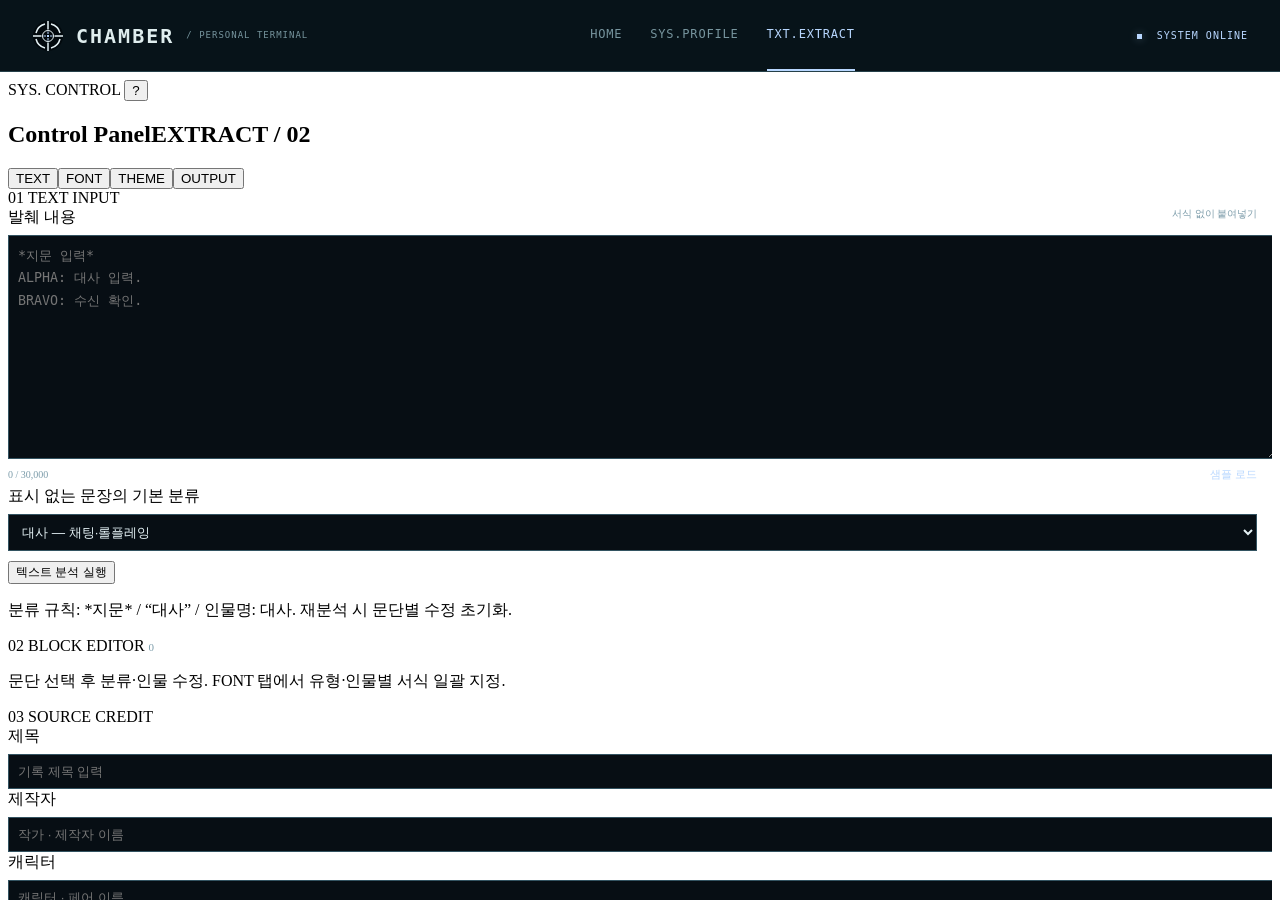
==== commit 30e466ba: "Keep editor entry points inside shared CHAMBER navigation and release home modules" ====
--- a/excerpt.html
+++ b/excerpt.html
@@ -4,6 +4,7 @@
     <meta charset="UTF-8" />
     <meta name="viewport" content="width=device-width, initial-scale=1" />
     <title>TXT.EXTRACT · @COLT</title>
+    <script src="editor-entry.js" data-route="excerpt"></script>
     <link rel="icon" href="favicon.svg?v=scope3" />
     <link rel="stylesheet" href="fonts.css" />
     <link rel="stylesheet" href="style.css" />
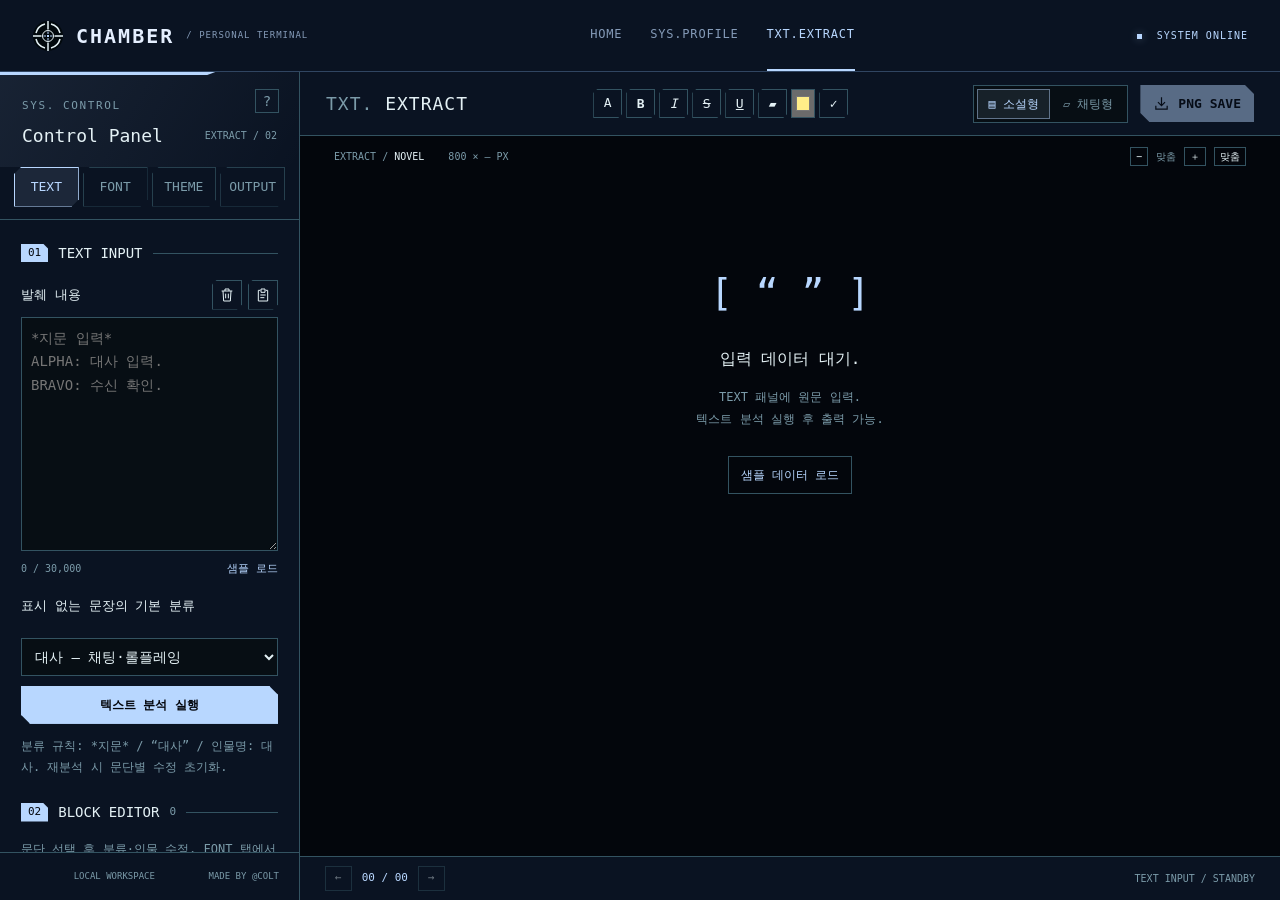
==== commit 9a34e245: "Add excerpt preview editing, inline formatting and input actions" ====
--- a/excerpt.html
+++ b/excerpt.html
@@ -8,14 +8,22 @@
     <link rel="icon" href="favicon.svg?v=scope3" />
     <link rel="stylesheet" href="fonts.css" />
     <link rel="stylesheet" href="style.css" />
-    <link rel="stylesheet" href="excerpt.css" />
+    <link rel="stylesheet" href="excerpt.css?v=20261006-edit" />
     <script src="profile-presets.js" defer></script>
-    <script src="excerpt-core.js" defer></script>
-    <script src="excerpt.js" defer></script>
+    <script src="excerpt-core.js?v=20261006-edit" defer></script>
+    <script src="excerpt.js?v=20261006-edit" defer></script>
+    <script src="excerpt-mobile.js?v=20261006-edit" defer></script>
   </head>
   <body>
     <div class="workspace extract-workspace">
       <aside class="editor controls" aria-label="발췌 편집 도구">
+        <div class="panel-resizer" role="separator" tabindex="0"
+          aria-label="컨트롤 패널 높이 조절" aria-orientation="horizontal"
+          aria-controls="panel-text panel-type panel-background panel-output"
+          aria-valuemin="0" aria-valuemax="100" aria-valuenow="50">
+          <span aria-hidden="true">━━━━</span> PANEL / 위아래로 조절
+          <button type="button" id="panel-size-toggle" aria-label="컨트롤 패널 최대 확장">확장 ↑</button>
+        </div>
         <header class="editor-title">
           <span class="eyebrow">SYS. CONTROL</span>
           <button id="help" class="quiet" aria-label="User Manual">?</button>
@@ -31,8 +39,11 @@
         <div class="panel-scroll">
           <section id="panel-text" class="panel">
             <div class="section-title"><span>01</span> TEXT INPUT</div>
-            <label for="raw-text"
-              >발췌 내용 <span class="subtle">서식 없이 붙여넣기</span></label
+            <div class="raw-heading"><label for="raw-text"
+              >발췌 내용</label><div class="raw-actions">
+<button id="clear-raw" class="icon-action" aria-label="기존 발췌 내용 삭제" title="기존 발췌 내용 삭제"><svg viewBox="0 0 24 24"><path d="M4 6h16M9 6V3h6v3M6 6l1 15h10l1-15M10 10v7m4-7v7"/></svg></button>
+<button id="paste-raw" class="icon-action" aria-label="클립보드로 발췌 내용 덮어쓰기" title="클립보드로 덮어쓰기"><svg viewBox="0 0 24 24"><path d="M8 5H5v16h14V5h-3M9 3h6v5H9zM8 12h8m-8 4h6"/></svg></button>
+</div></div><label class="sr-only" for="raw-text">서식 없이 붙여넣기</label
             >
             <textarea
               id="raw-text"
@@ -89,7 +100,7 @@
                 ><button data-mark="italic" title="선택 글자 이탤릭">
                   <i>I</i></button
                 ><button data-mark="strike" title="선택 글자 취소선">
-                  <s>S</s></button
+                  <s>S</s></button><button data-mark="underline" title="선택 글자 밑줄"><u>U</u></button
                 ><input
                   id="mark-color"
                   type="color"
@@ -99,8 +110,7 @@
                 ><button id="clear-marks">초기화</button>
               </div>
               <p class="hint">
-                문자 범위 선택 후 서식 지정. 미선택 시 문단 전체 적용. 내용 수정
-                시 부분 서식 초기화.
+                문자 범위 선택 후 서식 지정. 미선택 시 문단 전체 적용. 미리보기의 문단을 눌러 직접 수정 가능.
               </p>
               <div class="two-col">
                 <button id="delete-block">문단 삭제</button
@@ -320,6 +330,7 @@
               <label><input id="style-bold" type="checkbox" /> 굵게</label
               ><label><input id="style-italic" type="checkbox" /> 이탤릭</label
               ><label><input id="style-strike" type="checkbox" /> 취소선</label>
+              <label><input id="style-underline" type="checkbox" /> 밑줄</label>
             </div>
             <div class="two-col">
               <label class="check-label"
@@ -560,7 +571,16 @@
           <div class="sys-title">
             TXT. <strong>EXTRACT</strong><span>발췌 데이터 편집 및 출력.</span>
           </div>
-          <div class="toolbar-actions">
+          <div id="preview-format" class="preview-format" role="toolbar" aria-label="미리보기 선택 글자 서식">
+<label class="format-color" title="선택 글자 색상">A<input type="color" id="preview-text-color" value="#e4f1f5" aria-label="선택 글자 색상"></label>
+<button data-preview-mark="bold" aria-label="선택 글자 굵게" title="굵게"><b>B</b></button>
+<button data-preview-mark="italic" aria-label="선택 글자 이탤릭" title="이탤릭"><i>I</i></button>
+<button data-preview-mark="strike" aria-label="선택 글자 취소선" title="취소선"><s>S</s></button>
+<button data-preview-mark="underline" aria-label="선택 글자 밑줄" title="밑줄"><u>U</u></button>
+<button data-preview-mark="highlight" aria-label="선택 글자 형광펜" title="형광펜">▰</button>
+<input type="color" id="preview-highlight-color" value="#ffee88" aria-label="미리보기 형광펜 색상">
+<button id="finish-preview-edit" aria-label="미리보기 편집 완료" title="편집 완료">✓</button>
+</div><div class="toolbar-actions">
             <div class="segmented small" aria-label="표현 형식">
               <button data-format="novel" class="selected" aria-pressed="true">
                 ▤ 소설형</button
@@ -587,6 +607,8 @@
         </div>
         <div id="preview-scroll" class="stage preview-scroll">
           <div id="canvas-holder">
+<div id="preview-hits" aria-label="미리보기 문단 편집"></div>
+<div id="preview-editor-wrap" hidden><textarea id="preview-text-editor" aria-label="미리보기 문단 내용" spellcheck="false"></textarea><span>선택 범위 서식: 상단 도구 · 완료: ✓ / Esc</span></div>
             <canvas
               id="excerpt-canvas"
               aria-label="발췌 이미지 미리보기"
@@ -620,9 +642,12 @@
         <li>
           <b>텍스트 입력</b>
           <p>
+            모바일에서는 패널 상단 손잡이를 위아래로 끌어 높이를 조절합니다.
+            입력 시 패널이 자동 확장되며, 복귀 버튼으로 미리보기를 다시 표시합니다.
             TEXT 패널에 원문을 붙여넣으십시오. *지문*, “대사”, 인물명: 대사를
             자동 분류합니다. 표시 없는 문장은 기본 분류를 지정하고 문단별로
-            수정하십시오.
+            수정하십시오. 입력란 바로 위의 휴지통은 전체 내용 삭제,
+            클립보드 버튼은 새 원문으로 덮어쓰기를 실행합니다.
           </p>
         </li>
         <li>
@@ -630,7 +655,9 @@
           <p>
             FONT 탭에서 본문 글꼴·크기·장평·자간을 지정합니다. 기본 크기는
             12pt입니다. 지문·대사·인물·문단별 서식과 선택 글자 형광펜을
-            지원합니다.
+            지원합니다. 미리보기의 문단을 누르면 바로 수정할 수 있습니다.
+            글자 범위를 선택하고 상단 도구에서 색상·굵게·이탤릭·취소선·밑줄·형광펜을
+            지정하십시오. ✓ 또는 Esc로 직접 편집을 종료합니다.
           </p>
         </li>
         <li>
--- a/style.css
+++ b/style.css
@@ -0,0 +1,1030 @@
+:root {
+  color-scheme: dark;
+  --accent: #b8d7ff;
+  --studio-bg: #03060c;
+  --studio-panel: #0a1322;
+  --control-bg: #070e14;
+  --text: #e4f1f5;
+  --muted: #7b9ba9;
+  --line: #335361;
+  --mono: 'D2Coding', monospace;
+}
+
+* {
+  box-sizing: border-box;
+}
+
+html, body {
+  margin: 0;
+  width: 100%;
+  height: 100%;
+  overflow: hidden;
+}
+
+body {
+  height: 100dvh;
+  background: var(--studio-bg);
+  color: var(--text);
+  font: 14px/1.5 var(--mono);
+}
+
+button, input, textarea, select {
+  font: inherit;
+}
+
+button {
+  cursor: pointer;
+  color: var(--text);
+  background: transparent;
+  border: 1px solid var(--line);
+  padding: 9px 12px;
+  transition: background .15s, border-color .15s;
+}
+
+button:hover {
+  background: color-mix(in srgb, var(--accent) 10%, transparent);
+  border-color: var(--accent);
+}
+
+button:focus-visible, input:focus-visible, textarea:focus-visible {
+  outline: 2px solid var(--accent);
+  outline-offset: 2px;
+}
+
+button:disabled {
+  cursor: not-allowed;
+  opacity: .45;
+}
+
+[hidden] {
+  display: none !important;
+}
+
+svg {
+  width: 17px;
+  height: 17px;
+  fill: none;
+  stroke: currentColor;
+  stroke-width: 1.7;
+}
+
+.workspace {
+  display: grid;
+  grid-template-columns: 300px minmax(0, 1fr);
+  height: 100dvh;
+  min-height: 0;
+  overflow: hidden;
+}
+
+.editor {
+  min-height: 0;
+  display: flex;
+  flex-direction: column;
+  background: var(--studio-panel);
+  border-right: 1px solid var(--line);
+  position: relative;
+  overflow: hidden;
+}
+
+.editor:before {
+  content: '';
+  position: absolute;
+  top: 0;
+  left: 0;
+  height: 3px;
+  width: 72%;
+  background: var(--accent);
+  clip-path: polygon(0 0, 100% 0, calc(100% - 8px) 100%, 0 100%);
+  z-index: 3;
+}
+
+.editor-title {
+  flex: none;
+  position: relative;
+  padding: 22px 22px 18px;
+  background: linear-gradient(120deg, color-mix(in srgb, var(--accent) 8%, transparent), transparent);
+}
+
+.eyebrow {
+  font: 11px var(--mono);
+  letter-spacing: 1.6px;
+  color: var(--muted);
+}
+
+.editor-title h1 {
+  font-size: 18px;
+  font-weight: 400;
+  margin: 7px 0 0;
+  display: flex;
+  align-items: center;
+  justify-content: space-between;
+}
+
+.editor-title h1 span {
+  font-size: 10px;
+  color: var(--muted);
+}
+
+.editor-title #help {
+  position: absolute;
+  right: 20px;
+  top: 17px;
+  border: 1px solid var(--line);
+  width: 24px;
+  height: 24px;
+  padding: 0;
+}
+
+.tabs {
+  display: grid;
+  grid-template-columns: repeat(4, 1fr);
+  flex: none;
+  padding: 0 14px 12px;
+  gap: 4px;
+  border-bottom: 1px solid var(--line);
+}
+
+.tabs button {
+  font-size: 13px;
+  padding: 9px 2px;
+  clip-path: polygon(7px 0, 100% 0, 100% calc(100% - 7px), calc(100% - 7px) 100%, 0 100%, 0 7px);
+  border-color: color-mix(in srgb, var(--line) 70%, transparent);
+  color: var(--muted);
+}
+
+.tabs button.active {
+  color: var(--accent);
+  border-color: var(--accent);
+  background: color-mix(in srgb, var(--accent) 10%, transparent);
+}
+
+.panel {
+  flex: 1;
+  min-height: 0;
+  overflow-y: auto;
+  overscroll-behavior: contain;
+  padding: 0 21px 25px;
+  scrollbar-width: thin;
+  scrollbar-color: var(--line) transparent;
+}
+
+.section-title {
+  display: flex;
+  gap: 10px;
+  align-items: center;
+  font-size: 14px;
+  margin: 23px 0 16px;
+}
+
+.section-title > span:first-child {
+  font-size: 11px;
+  background: var(--accent);
+  color: var(--studio-bg);
+  padding: 1px 7px;
+  clip-path: polygon(0 0, calc(100% - 5px) 0, 100% 5px, 100% 100%, 0 100%);
+}
+
+.section-title:after {
+  content: '';
+  flex: 1;
+  height: 1px;
+  background: var(--line);
+}
+
+.panel label {
+  display: block;
+  margin: 15px 0;
+  font-size: 13px;
+}
+
+.hint {
+  color: var(--muted);
+  font-size: 12px;
+  line-height: 1.8;
+  margin: 12px 0 19px;
+}
+
+.editor-bottom {
+  display: flex;
+  align-items: center;
+  justify-content: space-between;
+  flex: none;
+  height: 48px;
+  padding: 0 20px;
+  border-top: 1px solid var(--line);
+  font-size: 11px;
+  color: var(--muted);
+  background: var(--studio-panel);
+}
+
+.quiet {
+  border: 0;
+  background: transparent;
+  color: var(--muted);
+  padding: 5px;
+}
+
+.quiet:hover {
+  color: var(--text);
+}
+
+.outline {
+  font-size: 12px;
+}
+
+.full {
+  width: 100%;
+}
+
+.primary {
+  display: inline-flex;
+  justify-content: center;
+  align-items: center;
+  gap: 8px;
+  background: var(--accent);
+  color: var(--studio-bg);
+  border-color: var(--accent);
+  font-weight: 700;
+  white-space: nowrap;
+  clip-path: polygon(0 0, calc(100% - 9px) 0, 100% 9px, 100% 100%, 9px 100%, 0 calc(100% - 9px));
+}
+
+.primary:hover {
+  background: var(--accent);
+  filter: brightness(1.1);
+}
+
+.preview {
+  min-width: 0;
+  min-height: 0;
+  display: grid;
+  grid-template-rows: 64px minmax(0, 1fr) 38px;
+  overflow: hidden;
+}
+
+.preview-toolbar {
+  display: flex;
+  align-items: center;
+  justify-content: space-between;
+  gap: 14px;
+  padding: 0 26px;
+  border-bottom: 1px solid var(--line);
+  background: var(--studio-panel);
+  z-index: 4;
+}
+
+.sys-title {
+  font-size: 18px;
+  letter-spacing: 1px;
+  white-space: nowrap;
+  color: var(--muted);
+}
+
+.sys-title strong {
+  font-weight: 400;
+  color: var(--text);
+}
+
+.sys-title > span {
+  margin-left: 20px;
+  font-size: 11px;
+  letter-spacing: 0;
+  color: var(--muted);
+}
+
+.toolbar-actions {
+  display: flex;
+  gap: 12px;
+  align-items: center;
+}
+
+.toolbar-actions .primary {
+  height: 37px;
+  font-size: 13px;
+}
+
+.segmented {
+  display: flex;
+  gap: 2px;
+  padding: 3px;
+  border: 1px solid var(--line);
+  background: var(--control-bg);
+}
+
+.segmented button {
+  padding: 5px 10px;
+  border-color: transparent;
+  color: var(--muted);
+  font-size: 12px;
+  white-space: nowrap;
+}
+
+.segmented .selected {
+  border-color: color-mix(in srgb, var(--accent) 45%, transparent);
+  color: var(--accent);
+  background: color-mix(in srgb, var(--accent) 9%, transparent);
+}
+
+.stage {
+  min-height: 0;
+  overflow: auto;
+  overscroll-behavior: contain;
+  scrollbar-width: thin;
+  scrollbar-color: var(--line) transparent;
+  padding: 30px 34px 34px;
+  background-image: radial-gradient(color-mix(in srgb, var(--accent) 18%, transparent) .65px, transparent .65px);
+  background-size: 18px 18px;
+}
+
+.artboard {
+  width: 100%;
+  max-width: 1200px;
+  margin: 0 auto;
+}
+
+.artboard:has(.portrait) {
+  max-width: 700px;
+}
+
+.canvas-meta, .canvas-foot {
+  display: flex;
+  align-items: center;
+  justify-content: space-between;
+  gap: 12px;
+  color: var(--muted);
+  font-size: 11px;
+}
+
+.canvas-meta {
+  margin-bottom: 12px;
+  letter-spacing: 1px;
+}
+
+.canvas-meta b {
+  font-weight: 400;
+  color: var(--text);
+}
+
+.canvas-wrap {
+  position: relative;
+  width: 100%;
+  line-height: 0;
+  isolation: isolate;
+  filter: drop-shadow(0 14px 25px #0003);
+}
+
+canvas {
+  display: block;
+  width: 100%;
+  height: auto;
+  touch-action: none;
+}
+
+.canvas-foot {
+  margin-top: 12px;
+  line-height: 1.6;
+}
+
+.preview-footer {
+  display: flex;
+  align-items: center;
+  justify-content: flex-start;
+  gap: 24px;
+  padding: 0 25px;
+  color: var(--muted);
+  font-size: 11px;
+  border-top: 1px solid var(--line);
+  background: var(--studio-panel);
+  white-space: nowrap;
+}
+
+.preview-footer span:last-child {
+  margin-left: auto;
+}
+
+.field-hotspots {
+  position: absolute;
+  inset: 0;
+  pointer-events: none;
+}
+
+.field-hit {
+  position: absolute;
+  padding: 0;
+  background: transparent;
+  border: 1px solid transparent;
+  pointer-events: auto;
+  cursor: text;
+  border-radius: 2px;
+  line-height: 1;
+}
+
+.field-hit:hover, .field-hit:focus-visible {
+  border-color: var(--accent);
+  background: color-mix(in srgb, var(--accent) 7%, transparent);
+  outline: none;
+}
+
+.field-hit[data-kind=tag], .field-hit[data-kind=tagadd] {
+  cursor: pointer;
+}
+
+.field-hit[data-kind=tag]:hover {
+  background: color-mix(in srgb, var(--accent) 15%, transparent);
+}
+
+.inline-editor {
+  position: absolute;
+  z-index: 5;
+  display: block;
+  resize: none;
+  margin: 0;
+  padding: 6px 8px;
+  background: var(--studio-panel);
+  color: var(--text);
+  border: 1px solid var(--accent);
+  border-radius: 0;
+  box-shadow: 0 0 0 3px color-mix(in srgb, var(--accent) 14%, transparent);
+  outline: none !important;
+  overflow: auto;
+  line-height: 1.45;
+  white-space: pre-wrap;
+  overflow-wrap: anywhere;
+  min-height: 34px;
+  max-width: calc(100% - 12px);
+}
+
+.field-hit.editing {
+  opacity: 0;
+  pointer-events: none;
+}
+
+.color-field {
+  display: flex;
+  align-items: center;
+  gap: 11px;
+  background: var(--control-bg);
+  border: 1px solid var(--line);
+  padding: 6px 9px;
+  margin-top: 7px;
+  position: relative;
+}
+
+.color-field:before {
+  content: '';
+  position: absolute;
+  left: -1px;
+  top: 5px;
+  bottom: 5px;
+  width: 2px;
+  background: var(--accent);
+}
+
+.color-field input[type=color] {
+  border: 0;
+  padding: 0;
+  width: 27px;
+  height: 27px;
+  background: transparent;
+  cursor: pointer;
+}
+
+.color-field input:not([type=color]) {
+  width: 100%;
+  min-width: 0;
+  border: 0;
+  outline: none;
+  background: transparent;
+  color: var(--text);
+  font: 13px var(--mono);
+}
+
+.check {
+  display: flex !important;
+  gap: 8px;
+  align-items: center;
+  color: var(--text);
+}
+
+input[type=checkbox] {
+  accent-color: var(--accent);
+}
+
+.theme-presets {
+  display: grid;
+  grid-template-columns: 1fr 1fr;
+  gap: 10px;
+}
+
+.theme-preset {
+  min-width: 0;
+  position: relative;
+  text-align: left;
+  padding: 7px 7px 9px;
+  background: var(--control-bg);
+  clip-path: polygon(0 0, calc(100% - 8px) 0, 100% 8px, 100% 100%, 8px 100%, 0 calc(100% - 8px));
+}
+
+.theme-preset.active {
+  border-color: var(--accent);
+  background: color-mix(in srgb, var(--accent) 7%, var(--control-bg));
+}
+
+.theme-preset.active:after {
+  content: '✓';
+  position: absolute;
+  right: 9px;
+  top: 9px;
+  color: var(--t-accent);
+  font-size: 13px;
+}
+
+.theme-mini {
+  height: 54px;
+  display: block;
+  position: relative;
+  background: linear-gradient(130deg, var(--t-start), var(--t-end));
+  border: 1px solid color-mix(in srgb, var(--t-accent) 45%, transparent);
+  margin-bottom: 8px;
+  clip-path: polygon(6px 0, 100% 0, 100% calc(100% - 6px), calc(100% - 6px) 100%, 0 100%, 0 6px);
+}
+
+.theme-mini:before {
+  content: '';
+  position: absolute;
+  left: 7px;
+  right: 7px;
+  top: 6px;
+  border-top: 2px solid var(--t-accent);
+}
+
+.theme-mini:after {
+  content: '';
+  position: absolute;
+  left: 7px;
+  bottom: 6px;
+  width: 24px;
+  border-top: 2px solid var(--t-accent);
+}
+
+.theme-mini i:first-child {
+  position: absolute;
+  left: 7px;
+  top: 16px;
+  width: 23px;
+  height: 23px;
+  border: 1px solid var(--t-accent);
+}
+
+.theme-mini i:nth-child(2), .theme-mini i:nth-child(3) {
+  position: absolute;
+  left: 36px;
+  right: 8px;
+  top: 16px;
+  height: 8px;
+  border: 1px solid var(--t-accent);
+}
+
+.theme-mini i:nth-child(3) {
+  top: 29px;
+  right: 16px;
+  border-width: 1px 0;
+}
+
+.theme-name {
+  display: block;
+  font-size: 10px;
+  letter-spacing: .3px;
+}
+
+.theme-preset small {
+  display: block;
+  color: var(--muted);
+  font-size: 11px;
+  margin-top: 4px;
+}
+
+.font-options {
+  display: flex;
+  flex-direction: column;
+  gap: 7px;
+}
+
+.font-option {
+  display: flex;
+  align-items: center;
+  justify-content: space-between;
+  text-align: left;
+  padding: 10px 12px;
+  position: relative;
+  background: var(--control-bg);
+  border-color: var(--line);
+}
+
+.font-option.active {
+  border-color: var(--accent);
+}
+
+.font-option.active:before {
+  content: '';
+  position: absolute;
+  top: 5px;
+  bottom: 5px;
+  left: -1px;
+  width: 3px;
+  background: var(--accent);
+}
+
+.font-option strong {
+  font-size: 13px;
+  font-weight: 400;
+}
+
+.font-option small {
+  font-size: 10px;
+  color: var(--muted);
+}
+
+.font-option.active strong {
+  color: var(--accent);
+}
+
+.type-size-box {
+  padding: 13px;
+  background: var(--control-bg);
+  border: 1px solid var(--line);
+}
+
+.type-target {
+  font-size: 12px;
+  color: var(--muted);
+  display: flex;
+  justify-content: space-between;
+  gap: 8px;
+}
+
+.type-target b {
+  color: var(--text);
+  font-weight: 400;
+}
+
+.size-control {
+  display: flex;
+  align-items: center;
+  gap: 8px;
+  margin: 13px 0;
+}
+
+.size-control > button {
+  width: 34px;
+  height: 34px;
+  padding: 0;
+}
+
+.size-input {
+  display: flex !important;
+  align-items: center;
+  justify-content: center;
+  gap: 8px;
+  flex: 1;
+  margin: 0 !important;
+}
+
+.size-input input {
+  width: 57px;
+  background: transparent;
+  color: var(--text);
+  border: 0;
+  border-bottom: 1px solid var(--line);
+  text-align: center;
+  font-size: 20px;
+  -moz-appearance: textfield;
+}
+
+.size-input span {
+  color: var(--muted);
+  font-size: 12px;
+}
+
+.upload-zone {
+  width: 100%;
+  display: flex;
+  flex-direction: column;
+  align-items: center;
+  gap: 8px;
+  border: 1px dashed var(--line);
+  background: var(--control-bg);
+  padding: 22px 10px;
+  clip-path: polygon(10px 0, 100% 0, 100% calc(100% - 10px), calc(100% - 10px) 100%, 0 100%, 0 10px);
+}
+
+.upload-zone > span {
+  font-size: 27px;
+  color: var(--accent);
+}
+
+.upload-zone small {
+  font-size: 10px;
+  color: var(--muted);
+}
+
+.image-item, .sticker-item {
+  background: var(--control-bg);
+  padding: 13px;
+  margin: 12px 0;
+  border: 1px solid var(--line);
+}
+
+.item-head {
+  display: flex;
+  align-items: center;
+  justify-content: space-between;
+  gap: 5px;
+  font-size: 11px;
+  color: var(--muted);
+  margin-bottom: 10px;
+}
+
+.item-head button {
+  padding: 2px 6px;
+  font-size: 13px;
+}
+
+.image-item > button {
+  width: 100%;
+  margin-bottom: 6px;
+}
+
+.image-item img {
+  display: block;
+  width: 100%;
+  height: 70px;
+  object-fit: cover;
+  margin-bottom: 9px;
+}
+
+.image-item label, .sticker-item label {
+  font-size: 12px;
+  margin: 10px 0;
+}
+
+input[type=range] {
+  display: block;
+  width: 100%;
+  accent-color: var(--accent);
+  margin-top: 9px;
+}
+
+output {
+  float: right;
+  color: var(--muted);
+  font-size: 12px;
+}
+
+.toast {
+  position: fixed;
+  z-index: 20;
+  left: 50%;
+  bottom: 25px;
+  transform: translate(-50%, 15px);
+  padding: 12px 18px;
+  background: var(--text);
+  color: var(--studio-bg);
+  border: 1px solid var(--accent);
+  box-shadow: 0 5px 22px #0006;
+  opacity: 0;
+  pointer-events: none;
+  transition: .2s;
+  max-width: 90vw;
+  font-size: 13px;
+}
+
+.toast.show {
+  opacity: 1;
+  transform: translate(-50%, 0);
+}
+
+dialog {
+  width: calc(100% - 36px);
+  max-width: 500px;
+  max-height: 90dvh;
+  overflow: auto;
+  background: var(--studio-panel);
+  color: var(--text);
+  border: 1px solid var(--line);
+  padding: 28px;
+}
+
+dialog::backdrop {
+  background: #000a;
+  backdrop-filter: blur(4px);
+}
+
+dialog h2 {
+  font-size: 20px;
+  margin: 10px 0 20px;
+}
+
+dialog p {
+  font-size: 14px;
+  line-height: 1.8;
+  color: var(--muted);
+}
+
+dialog ol {
+  padding-left: 22px;
+}
+
+dialog li {
+  padding-left: 6px;
+  margin: 18px 0;
+  color: var(--accent);
+}
+
+dialog li b {
+  color: var(--text);
+}
+
+.dialog-close.quiet {
+  position: absolute;
+  right: 12px;
+  top: 6px;
+  font-size: 27px;
+}
+
+.dialog-buttons {
+  display: flex;
+  justify-content: flex-end;
+  gap: 10px;
+  margin-top: 22px;
+}
+
+.light-theme {
+  color-scheme: light;
+}
+
+.light-theme .primary, .light-theme .section-title > span:first-child {
+  color: #fff;
+}
+
+.light-theme .canvas-wrap {
+  filter: drop-shadow(0 14px 25px #53607820);
+}
+
+@media(max-width: 1200px) {
+  .sys-title > span {
+    display: none;
+  }
+  .preview-toolbar {
+    padding: 0 20px;
+  }
+  .preview-footer {
+    gap: 18px;
+    padding: 0 20px;
+  }
+  .preview-footer span:last-child {
+    display: none;
+  }
+}
+
+@media(max-width: 1000px) {
+  .workspace {
+    grid-template-columns: 260px minmax(0, 1fr);
+  }
+  .panel {
+    padding-left: 15px;
+    padding-right: 15px;
+  }
+  .stage {
+    padding: 22px 18px;
+  }
+  .sys-title {
+    font-size: 16px;
+  }
+  .toolbar-actions {
+    gap: 7px;
+  }
+  .toolbar-actions .primary {
+    padding: 8px 10px;
+  }
+}
+
+@media(max-width: 760px) {
+  .workspace {
+    grid-template-columns: 1fr;
+    grid-template-rows: minmax(280px, 58dvh) minmax(0, 1fr);
+  }
+  .preview {
+    grid-row: 1;
+    grid-template-rows: 55px minmax(0, 1fr) 26px;
+  }
+  .editor {
+    grid-row: 2;
+    border-right: 0;
+    border-top: 1px solid var(--line);
+  }
+  .editor-title {
+    display: none;
+  }
+  .tabs {
+    padding: 7px 12px;
+    gap: 7px;
+  }
+  .panel {
+    padding: 0 18px 22px;
+  }
+  .editor-bottom {
+    height: 33px;
+    padding: 0 18px;
+  }
+  .preview-toolbar {
+    padding: 0 12px;
+    gap: 8px;
+  }
+  .sys-title {
+    font-size: 14px;
+    letter-spacing: 0;
+  }
+  .toolbar-actions {
+    gap: 7px;
+  }
+  .toolbar-actions .primary {
+    font-size: 11px;
+    gap: 4px;
+    padding: 7px 9px;
+    height: 34px;
+  }
+  .toolbar-actions .primary svg {
+    width: 13px;
+  }
+  .segmented button {
+    font-size: 10px;
+    padding: 4px 6px;
+  }
+  .stage {
+    padding: 16px 12px 22px;
+  }
+  .canvas-meta, .canvas-foot {
+    font-size: 9px;
+  }
+  .preview-footer {
+    font-size: 9px;
+    padding: 0 12px;
+    gap: 14px;
+  }
+  .theme-presets {
+    grid-template-columns: repeat(3, minmax(0, 1fr));
+  }
+  .font-options {
+    display: grid;
+    grid-template-columns: 1fr 1fr;
+    gap: 8px;
+  }
+  .font-option {
+    padding: 10px;
+    display: block;
+  }
+  .font-option small {
+    display: block;
+    margin-top: 5px;
+  }
+  .section-title {
+    margin: 16px 0 13px;
+  }
+  .hint {
+    font-size: 12px;
+  }
+  .color-field {
+    max-width: 100%;
+  }
+  .panel label {
+    font-size: 14px;
+  }
+}
+
+@media(max-width: 390px) {
+  .toolbar-actions .primary svg {
+    display: none;
+  }
+  .sys-title {
+    font-size: 13px;
+  }
+  .theme-presets {
+    grid-template-columns: 1fr 1fr;
+  }
+  .canvas-foot span:first-child {
+    max-width: 65%;
+  }
+}
+
+@media(prefers-reduced-motion: reduce) {
+  * {
+    transition: none !important;
+    scroll-behavior: auto !important;
+  }
+}
+
+.field-hit[data-kind=sticker] {
+  cursor: grab;
+  touch-action: none;
+}
--- a/excerpt.css
+++ b/excerpt.css
@@ -1,6 +1,37 @@
 /* Profile control-panel primitives come from style.css. Only excerpt-specific layout lives here. */
 .controls {
   min-width: 0;
+}
+.panel-resizer { display: none; }
+.sr-only { position: absolute; width: 1px; height: 1px; padding: 0; overflow: hidden; clip-path: inset(50%); white-space: nowrap; }
+.raw-heading { display: flex; align-items: center; justify-content: space-between; gap: 12px; }
+.raw-heading > label { margin: 0; }
+.raw-actions { display: flex; gap: 6px; }
+.icon-action { width: 30px; height: 30px; padding: 6px; clip-path: polygon(5px 0,100% 0,100% calc(100% - 5px),calc(100% - 5px) 100%,0 100%,0 5px); }
+.icon-action svg { width: 100%; height: 100%; fill: none; stroke: currentColor; stroke-width: 1.5; }
+.preview-format { display: flex; align-items: center; justify-content: center; gap: 4px; flex-shrink: 0; }
+.preview-format button, .format-color { height: 29px; min-width: 29px; padding: 3px 6px; font-size: 13px; clip-path: polygon(4px 0,100% 0,100% calc(100% - 4px),calc(100% - 4px) 100%,0 100%,0 4px); }
+.format-color { position: relative; border: 1px solid var(--line); text-align: center; color: var(--text); }
+.format-color input { position: absolute; inset: 0; width: 100%; height: 100%; opacity: 0; cursor: pointer; }
+#preview-highlight-color { width: 24px; height: 29px; padding: 2px; border: 1px solid var(--line); }
+.preview-toolbar .sys-title > span { display: none; }
+#canvas-holder { position: relative; }
+#preview-hits { position: absolute; inset: 0; pointer-events: none; }
+.preview-hit { position: absolute; padding: 0; border: 0; background: transparent; pointer-events: auto; cursor: text; }
+.preview-hit:hover, .preview-hit:focus-visible { outline: 1px dashed var(--accent); background: #b8d7ff08; }
+#preview-editor-wrap { position: absolute; z-index: 4; background: var(--studio-panel); border: 1px solid var(--accent); padding: 5px; }
+#preview-text-editor { display: block; width: 100%; resize: vertical; border: 0; padding: 5px; line-height: 1.7; background: var(--control-bg); color: var(--text); }
+#preview-editor-wrap > span { font-size: 9px; color: var(--muted); }
+@media (min-width: 761px) and (max-width: 1120px) {
+  .preview-toolbar .sys-title { display: none; }
+  .preview-toolbar { padding: 0 10px; }
+}
+@media (max-width: 760px) {
+  .preview-toolbar { flex-wrap: wrap; justify-content: space-between; align-content: center; gap: 5px; }
+  .preview-format { order: 3; width: 100%; }
+  .extract-workspace .preview-panel { grid-template-rows: 98px 32px minmax(0, 1fr) 32px; }
+  .extract-workspace.compact-preview .preview-panel { grid-template-rows: 98px minmax(0, 1fr); }
+  .extract-workspace.preview-direct-edit .controls { visibility: hidden; }
 }
 .panel-scroll {
   display: flex;
@@ -380,6 +411,33 @@
 }
 /* Match profile's help control; keep it reachable on narrow viewports too. */
 @media (max-width: 760px) {
+  .extract-workspace {
+    grid-template-rows: var(--mobile-preview-height, 40dvh) minmax(0, 1fr);
+  }
+  .panel-resizer {
+    display: flex;
+    align-items: center;
+    justify-content: center;
+    gap: 9px;
+    flex: 0 0 32px;
+    color: var(--accent);
+    font-size: 10px;
+    border-bottom: 1px solid var(--line);
+    cursor: ns-resize;
+    touch-action: none;
+    user-select: none;
+  }
+  .panel-resizer button { font-size: 10px; padding: 2px 8px; }
+  .panel-resizer:focus-visible { outline: 2px solid var(--accent); outline-offset: -2px; }
+  .controls .editor-title, .controls .tabs { flex-shrink: 0; }
+  .controls .control-footer { display: none; }
+  .controls textarea, .controls input:not([type="range"]):not([type="color"]), .controls select {
+    font-size: 16px;
+  }
+  .controls textarea { max-height: min(160px, max(64px, calc(100dvh - 230px))); }
+  .compact-preview .preview-panel { grid-template-rows: 55px minmax(0, 1fr); }
+  .compact-preview .preview-meta, .compact-preview .preview-footer { display: none; }
+  .mobile-editing .controls .editor-title { display: none; }
   .controls .editor-title {
     display: block;
     padding: 8px 18px;
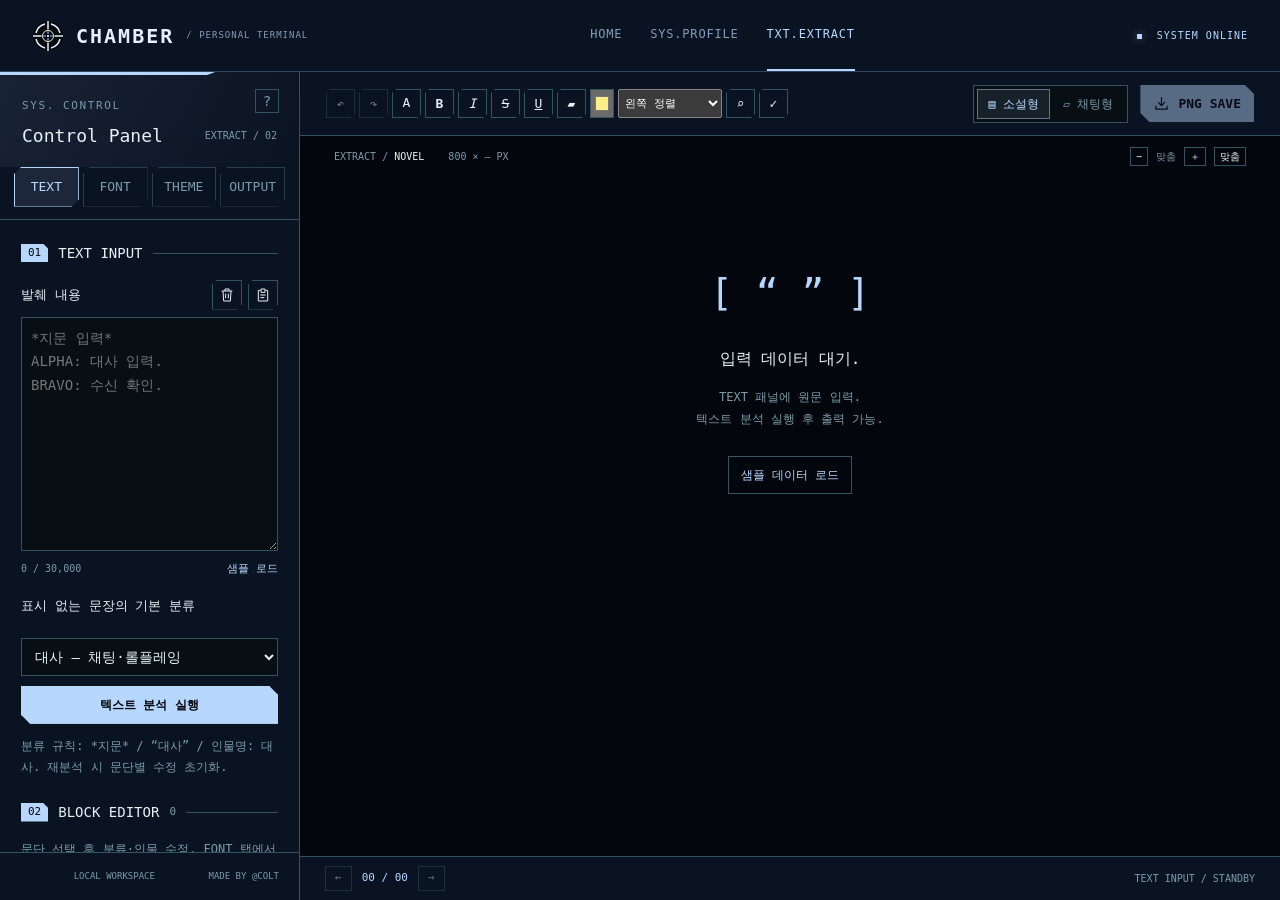
==== commit 1c95fa72: "Render excerpt edits live and add toolbar alignment, replace and history" ====
--- a/excerpt.html
+++ b/excerpt.html
@@ -8,11 +8,11 @@
     <link rel="icon" href="favicon.svg?v=scope3" />
     <link rel="stylesheet" href="fonts.css" />
     <link rel="stylesheet" href="style.css" />
-    <link rel="stylesheet" href="excerpt.css?v=20261006-edit" />
+    <link rel="stylesheet" href="excerpt.css?v=20261007-live" />
     <script src="profile-presets.js" defer></script>
-    <script src="excerpt-core.js?v=20261006-edit" defer></script>
-    <script src="excerpt.js?v=20261006-edit" defer></script>
-    <script src="excerpt-mobile.js?v=20261006-edit" defer></script>
+    <script src="excerpt-core.js?v=20261007-live" defer></script>
+    <script src="excerpt.js?v=20261007-live" defer></script>
+    <script src="excerpt-mobile.js?v=20261007-live" defer></script>
   </head>
   <body>
     <div class="workspace extract-workspace">
@@ -572,6 +572,8 @@
             TXT. <strong>EXTRACT</strong><span>발췌 데이터 편집 및 출력.</span>
           </div>
           <div id="preview-format" class="preview-format" role="toolbar" aria-label="미리보기 선택 글자 서식">
+<button id="edit-undo" aria-label="실행 취소" title="실행 취소 · Ctrl+Z">↶</button>
+<button id="edit-redo" aria-label="다시 실행" title="다시 실행 · Ctrl+Shift+Z">↷</button>
 <label class="format-color" title="선택 글자 색상">A<input type="color" id="preview-text-color" value="#e4f1f5" aria-label="선택 글자 색상"></label>
 <button data-preview-mark="bold" aria-label="선택 글자 굵게" title="굵게"><b>B</b></button>
 <button data-preview-mark="italic" aria-label="선택 글자 이탤릭" title="이탤릭"><i>I</i></button>
@@ -579,6 +581,9 @@
 <button data-preview-mark="underline" aria-label="선택 글자 밑줄" title="밑줄"><u>U</u></button>
 <button data-preview-mark="highlight" aria-label="선택 글자 형광펜" title="형광펜">▰</button>
 <input type="color" id="preview-highlight-color" value="#ffee88" aria-label="미리보기 형광펜 색상">
+<select id="preview-align" aria-label="선택 문단 텍스트 정렬" title="선택 문단 텍스트 정렬">
+<option value="left">왼쪽 정렬</option><option value="center">가운데 정렬</option><option value="right">오른쪽 정렬</option><option value="justify">양쪽 정렬</option></select>
+<button id="find-open" aria-label="단어 찾기 및 바꾸기" title="찾기 / 바꾸기">⌕</button>
 <button id="finish-preview-edit" aria-label="미리보기 편집 완료" title="편집 완료">✓</button>
 </div><div class="toolbar-actions">
             <div class="segmented small" aria-label="표현 형식">
@@ -607,8 +612,9 @@
         </div>
         <div id="preview-scroll" class="stage preview-scroll">
           <div id="canvas-holder">
+<div id="preview-selection" aria-hidden="true"></div>
 <div id="preview-hits" aria-label="미리보기 문단 편집"></div>
-<div id="preview-editor-wrap" hidden><textarea id="preview-text-editor" aria-label="미리보기 문단 내용" spellcheck="false"></textarea><span>선택 범위 서식: 상단 도구 · 완료: ✓ / Esc</span></div>
+<div id="preview-editor-wrap" hidden><textarea id="preview-text-editor" aria-label="미리보기 문단 내용" spellcheck="false"></textarea></div>
             <canvas
               id="excerpt-canvas"
               aria-label="발췌 이미지 미리보기"
@@ -634,7 +640,16 @@
       </main>
     </div>
 
-    <dialog id="help-dialog">
+    <dialog id="find-dialog" aria-labelledby="find-title">
+<button id="find-close" class="quiet" aria-label="찾기 닫기">×</button>
+<strong id="find-title">FIND / REPLACE</strong>
+<label>찾을 단어<input id="find-query" type="text" maxlength="30000"></label>
+<label>바꿀 단어<input id="replace-query" type="text" maxlength="30000"></label>
+<p class="hint">본문 전체 대상 · 대소문자 구분 · 입력한 문자열 그대로 검색</p>
+<div class="find-actions"><button id="find-next">다음 찾기</button><button id="replace-one">바꾸기</button><button id="replace-all">모두 바꾸기</button></div>
+<p id="find-status" role="status"></p>
+</dialog>
+<dialog id="help-dialog">
       <button class="dialog-close quiet" aria-label="가이드 닫기">×</button>
       <span class="eyebrow">QUICK GUIDE</span>
       <h2>발췌 데이터 편집 및 출력.</h2>
@@ -657,7 +672,7 @@
             12pt입니다. 지문·대사·인물·문단별 서식과 선택 글자 형광펜을
             지원합니다. 미리보기의 문단을 누르면 바로 수정할 수 있습니다.
             글자 범위를 선택하고 상단 도구에서 색상·굵게·이탤릭·취소선·밑줄·형광펜을
-            지정하십시오. ✓ 또는 Esc로 직접 편집을 종료합니다.
+            지정하십시오. 편집 중에도 결과가 즉시 반영됩니다. 상단에서 문단 정렬·찾기/바꾸기·실행 취소·다시 실행을 사용합니다. 최근 60단계까지 복원하며 새로고침 시 기록은 초기화됩니다. Ctrl+Z로 취소, Ctrl+Shift+Z 또는 Ctrl+Y로 다시 실행합니다. ✓ 또는 Esc로 직접 편집을 종료합니다.
           </p>
         </li>
         <li>
--- a/excerpt.css
+++ b/excerpt.css
@@ -19,9 +19,13 @@
 #preview-hits { position: absolute; inset: 0; pointer-events: none; }
 .preview-hit { position: absolute; padding: 0; border: 0; background: transparent; pointer-events: auto; cursor: text; }
 .preview-hit:hover, .preview-hit:focus-visible { outline: 1px dashed var(--accent); background: #b8d7ff08; }
-#preview-editor-wrap { position: absolute; z-index: 4; background: var(--studio-panel); border: 1px solid var(--accent); padding: 5px; }
-#preview-text-editor { display: block; width: 100%; resize: vertical; border: 0; padding: 5px; line-height: 1.7; background: var(--control-bg); color: var(--text); }
-#preview-editor-wrap > span { font-size: 9px; color: var(--muted); }
+#preview-editor-wrap { position: absolute; z-index: 4; background: transparent; border: 0; padding: 0; }
+#preview-text-editor { display: block; width: 100%; height: 100%; min-height: 0; resize: none; border: 0; outline: none; box-shadow: none; padding: 0; margin: 0; overflow: hidden; background: transparent; color: transparent; -webkit-text-fill-color: transparent; caret-color: transparent; }
+#preview-text-editor:focus { border: 0; outline: none; box-shadow: none; background: transparent; }
+#preview-text-editor::selection { background: transparent; color: transparent; }
+#preview-selection { position: absolute; inset: 0; z-index: 5; pointer-events: none; }
+.preview-selection-range { position: absolute; background: #89b8ff38; border-bottom: 1px solid #b8d7ff80; }
+.preview-caret { position: absolute; width: 2px; background: var(--accent); }
 @media (min-width: 761px) and (max-width: 1120px) {
   .preview-toolbar .sys-title { display: none; }
   .preview-toolbar { padding: 0 10px; }
@@ -450,3 +454,23 @@
     right: 18px;
   }
 }
+
+/* Keep every quick edit action in the preview header. */
+.preview-format { flex-wrap: wrap; }
+#preview-align { width: 104px; height: 29px; padding: 2px; font-size: 11px; }
+.preview-toolbar .sys-title { flex-shrink: 0; }
+#find-dialog { position: fixed; top: 116px; right: 16px; left: auto; bottom: auto; margin: 0; width: min(360px,calc(100vw - 32px)); padding: 20px; z-index: 30; }
+#find-close { float: right; padding: 0 8px; }
+#find-dialog label { display: block; margin-top: 12px; }
+#find-dialog input { width: 100%; }
+.find-actions { display: flex; gap: 6px; flex-wrap: wrap; }
+#find-status { font-size: 12px; color: var(--accent); }
+@media (min-width:761px) and (max-width:1350px) { .preview-toolbar .sys-title { display:none; } }
+@media (max-width:760px) {
+ .preview-format { gap: 3px; }
+ .extract-workspace .preview-panel { grid-template-rows: 132px 32px minmax(0,1fr) 32px; }
+ .extract-workspace.compact-preview .preview-panel { grid-template-rows: 132px minmax(0,1fr); }
+ #find-dialog { top: 4px; }
+}
+
+#preview-text-editor { touch-action: none; }
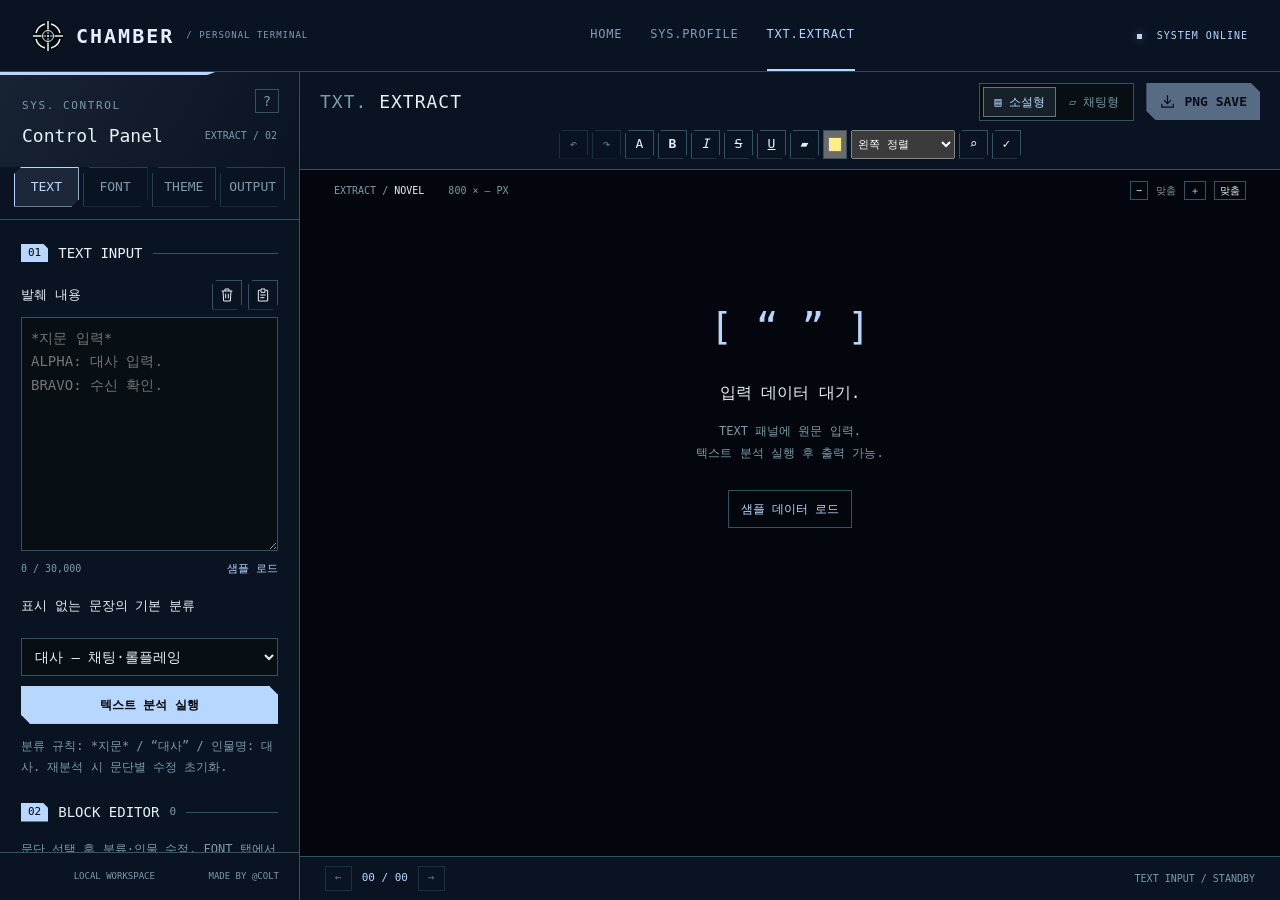
==== commit 0607374a: "Add profile user fonts and license guide; retain excerpt title with centered toolbar" ====
--- a/excerpt.html
+++ b/excerpt.html
@@ -8,7 +8,7 @@
     <link rel="icon" href="favicon.svg?v=scope3" />
     <link rel="stylesheet" href="fonts.css" />
     <link rel="stylesheet" href="style.css" />
-    <link rel="stylesheet" href="excerpt.css?v=20261007-live" />
+    <link rel="stylesheet" href="excerpt.css?v=20261007-centered" />
     <script src="profile-presets.js" defer></script>
     <script src="excerpt-core.js?v=20261007-live" defer></script>
     <script src="excerpt.js?v=20261007-live" defer></script>
--- a/style.css
+++ b/style.css
@@ -1027,4 +1027,12 @@
 .field-hit[data-kind=sticker] {
   cursor: grab;
   touch-action: none;
-}+}.license-notice { margin:20px 0; color:var(--muted); font-size:12px; }
+.license-notice summary { cursor:pointer; color:var(--accent); }
+.license-notice p { font-size:12px; }
+.license-notice a { color:var(--accent); }
+.profile-font-upload { cursor:pointer; }
+.profile-font-upload small { display:block; }
+.profile-font-tools { display:flex; gap:8px; margin-top:10px; }
+.profile-font-tools select { min-width:0; flex:1; }
+.profile-font-tools button { flex-shrink:0; }
--- a/excerpt.css
+++ b/excerpt.css
@@ -474,3 +474,20 @@
 }
 
 #preview-text-editor { touch-action: none; }
+
+/* Keep module identity visible and center quick editing independently of side actions. */
+.preview-toolbar { display:grid; grid-template-columns:minmax(0,1fr) auto minmax(0,1fr); align-items:center; }
+.preview-toolbar .sys-title { display:block; justify-self:start; }
+.preview-toolbar .preview-format { justify-self:center; }
+.preview-toolbar .toolbar-actions { justify-self:end; }
+@media (max-width:1450px) and (min-width:761px) {
+ .preview-toolbar { grid-template-columns:1fr 1fr; grid-template-rows:auto auto; gap:4px; padding:8px 20px; }
+ .preview-toolbar .preview-format { grid-column:1 / -1; grid-row:2; }
+ .preview-toolbar .toolbar-actions { grid-column:2; grid-row:1; }
+ .extract-workspace .preview-panel { grid-template-rows:98px 40px minmax(0,1fr) 44px; }
+}
+@media (max-width:760px) {
+ .preview-toolbar { grid-template-columns:auto 1fr; grid-template-rows:auto auto; }
+ .preview-toolbar .preview-format { grid-column:1 / -1; grid-row:2; }
+ .preview-toolbar .toolbar-actions { grid-column:2; grid-row:1; }
+}
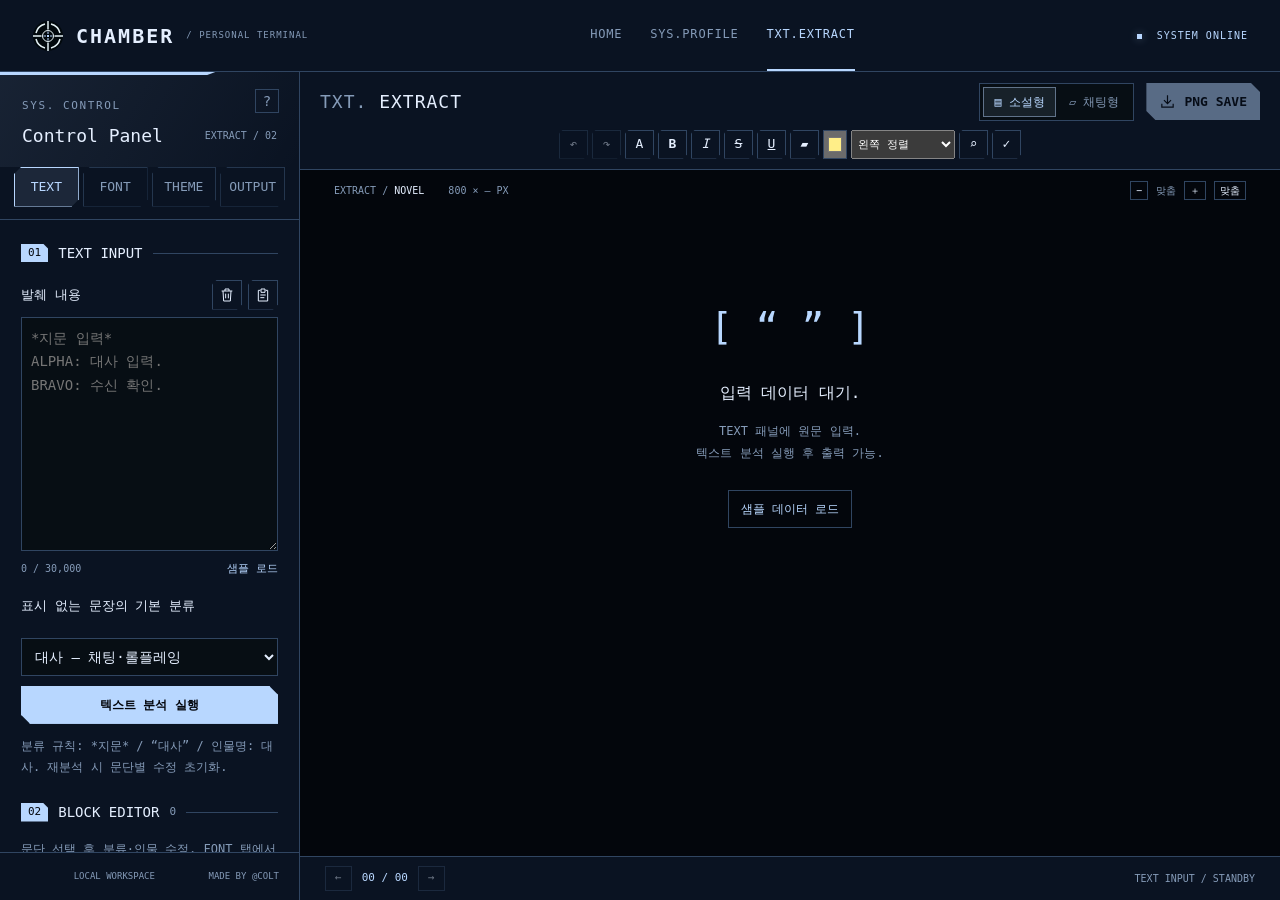
==== commit de917ff8: "Unify default excerpt chrome with the Sirius palette and refresh editor assets" ====
--- a/excerpt.html
+++ b/excerpt.html
@@ -7,11 +7,11 @@
     <script src="editor-entry.js" data-route="excerpt"></script>
     <link rel="icon" href="favicon.svg?v=scope3" />
     <link rel="stylesheet" href="fonts.css" />
-    <link rel="stylesheet" href="style.css" />
+    <link rel="stylesheet" href="style.css?v=20261007-chrome" />
     <link rel="stylesheet" href="excerpt.css?v=20261007-centered" />
     <script src="profile-presets.js" defer></script>
     <script src="excerpt-core.js?v=20261007-live" defer></script>
-    <script src="excerpt.js?v=20261007-live" defer></script>
+    <script src="excerpt.js?v=20261007-chrome" defer></script>
     <script src="excerpt-mobile.js?v=20261007-live" defer></script>
   </head>
   <body>
--- a/style.css
+++ b/style.css
@@ -4,9 +4,9 @@
   --studio-bg: #03060c;
   --studio-panel: #0a1322;
   --control-bg: #070e14;
-  --text: #e4f1f5;
-  --muted: #7b9ba9;
-  --line: #335361;
+  --text: #e5efff;
+  --muted: #859bb8;
+  --line: #304561;
   --mono: 'D2Coding', monospace;
 }
 
